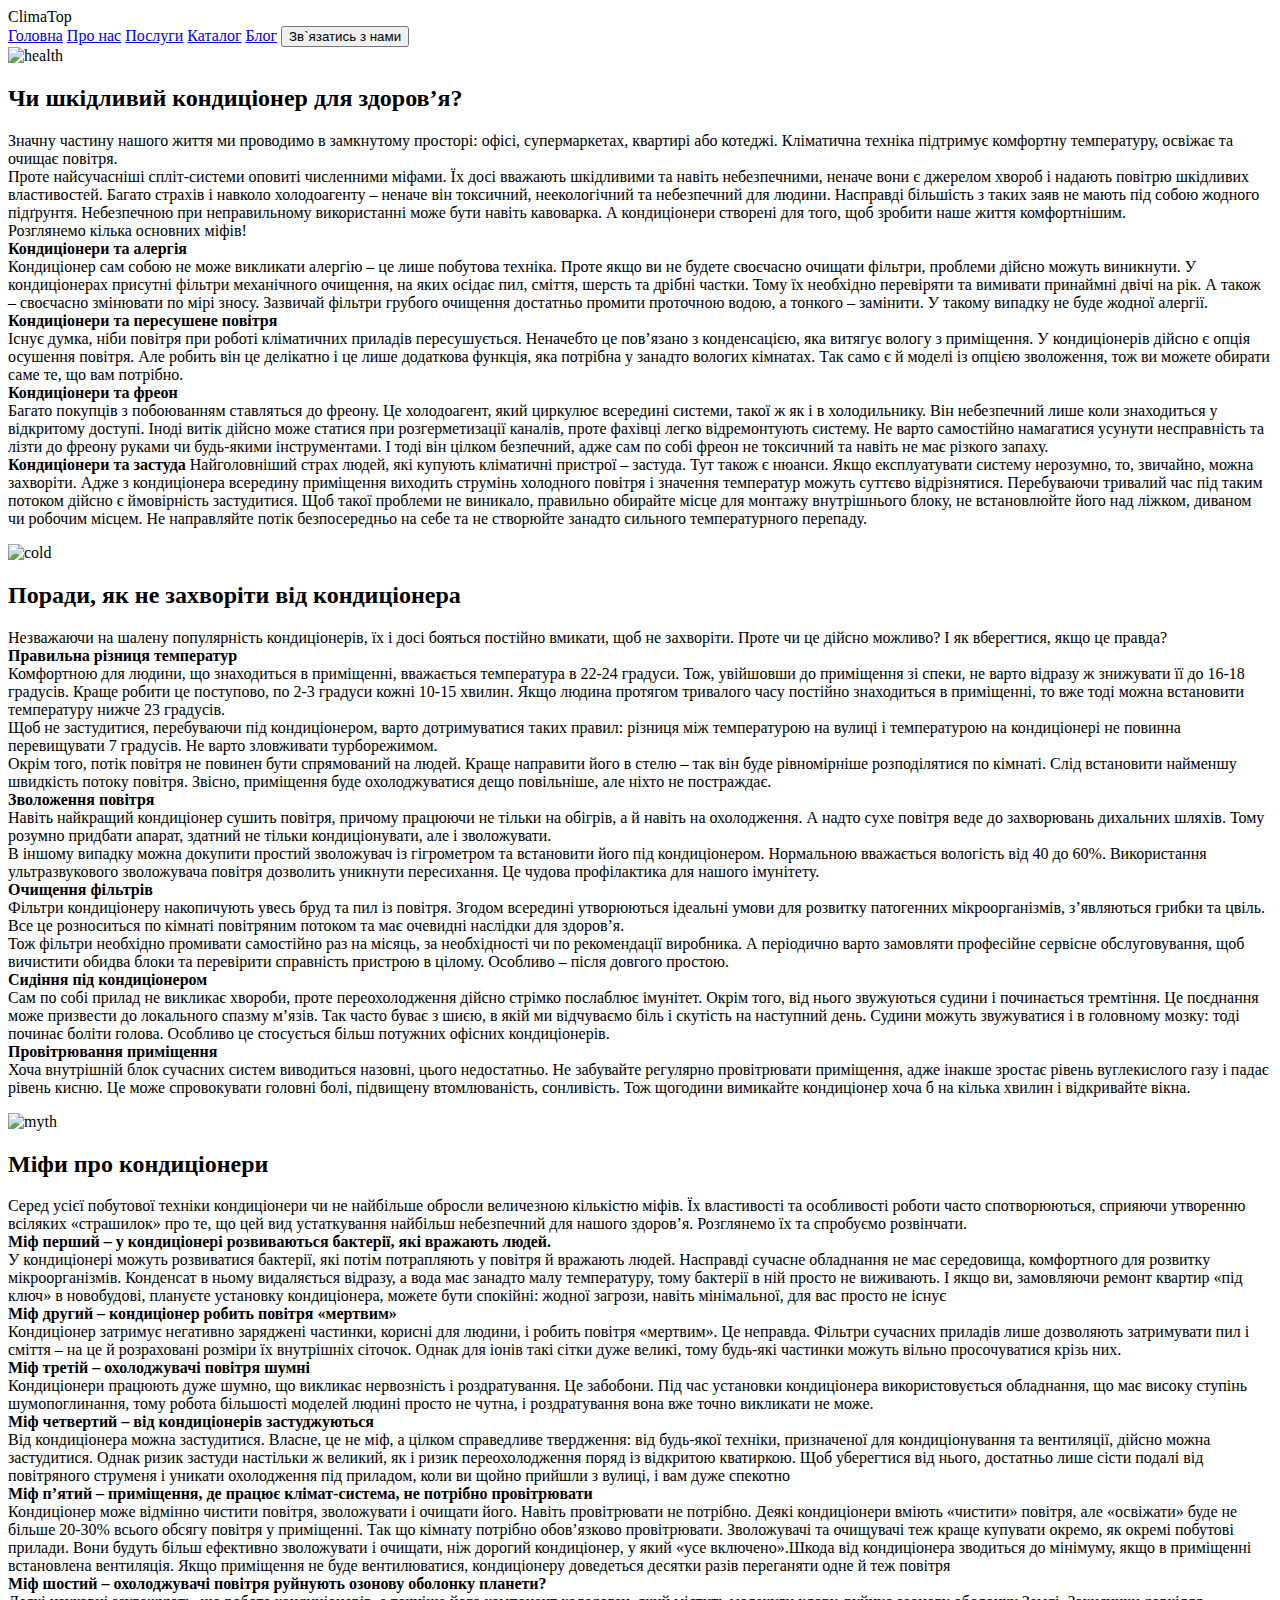
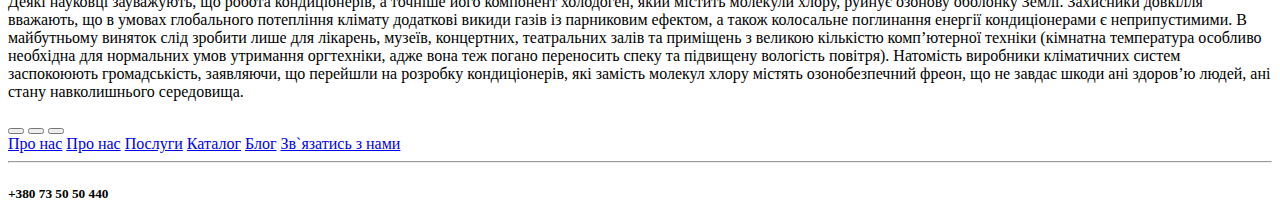
==== blog.html @ dfe49384 "Css code" ====
<!DOCTYPE html>
<html lang="en">

<head>
	<meta charset="UTF-8">
	<meta name="viewport" content="width=device-width, initial-scale=1.0">
	<title>Blog</title>
</head>

<body>
	<header id="menu">
		<nav>
			<div class="logo">ClimaTop</div>
			<div class="menu-items">
				<a href="index.html#main-page">Головна</a>
				<a href="index.html#aboutus">Про нас</a>
				<a href="index.html#services">Послуги</a>
				<a href="index.html#products">Каталог</a>
				<a href="index.html#blog">Блог</a>
				<a href="index.html#contacts"><button>Зв`язатись з нами</button></a>
			</div>
		</nav>
	</header>
	<div class="articles">
		<article id="defect">
			<img src="img/healthh.jpg" alt="health">
			<h2>Чи шкідливий кондиціонер для здоров’я?</h2>
			<p>Значну частину нашого життя ми проводимо в замкнутому просторі: офісі, супермаркетах, квартирі або
				котеджі. Кліматична техніка підтримує комфортну температуру, освіжає та очищає повітря. <br>
                Проте найсучасніші спліт-системи оповиті численними міфами. Їх досі вважають шкідливими та навіть небезпечними, неначе вони є джерелом хвороб і надають повітрю шкідливих властивостей. Багато страхів і навколо холодоагенту – неначе він токсичний, неекологічний та небезпечний для людини. Насправді більшість з таких заяв не мають під собою жодного підґрунтя. Небезпечною при неправильному використанні може бути навіть кавоварка. А кондиціонери створені для того, щоб зробити наше життя комфортнішим.
				<br>
                Розглянемо кілька основних міфів! <br>
				<strong>Кондиціонери та алергія</strong><br>
                Кондиціонер сам собою не може викликати алергію – це лише побутова техніка. Проте якщо ви не будете своєчасно очищати фільтри, проблеми дійсно можуть виникнути. У кондиціонерах присутні фільтри механічного очищення, на яких осідає пил, сміття, шерсть та дрібні частки. Тому їх необхідно перевіряти та вимивати принаймні двічі на рік. А також – своєчасно змінювати по мірі зносу. Зазвичай фільтри грубого очищення достатньо промити проточною водою, а тонкого – замінити. У такому випадку не буде жодної алергії.
				<strong>Кондиціонери та пересушене повітря</strong> <br>
                Існує думка, ніби повітря при роботі кліматичних приладів пересушується. Неначебто це пов’язано з конденсацією, яка витягує вологу з приміщення. У кондиціонерів дійсно є опція осушення повітря. Але робить він це делікатно і це лише додаткова функція, яка потрібна у занадто вологих кімнатах. Так само є й моделі із опцією зволоження, тож ви можете обирати саме те, що вам потрібно.
				<br>
				<strong>Кондиціонери та фреон</strong> <br>
                Багато покупців з побоюванням ставляться до фреону. Це холодоагент, який циркулює всередині системи, такої ж як і в холодильнику. Він небезпечний лише коли знаходиться у відкритому доступі. Іноді витік дійсно може статися при розгерметизації каналів, проте фахівці легко відремонтують систему. Не варто самостійно намагатися усунути несправність та лізти до фреону руками чи будь-якими інструментами. І тоді він цілком безпечний, адже сам по собі фреон не токсичний та навіть не має різкого запаху.
				<br>
				<strong>Кондиціонери та застуда</strong>
				Найголовніший страх людей, які купують кліматичні пристрої – застуда. Тут також є нюанси. Якщо
				експлуатувати систему нерозумно, то, звичайно, можна захворіти. Адже з кондиціонера всередину приміщення
				виходить струмінь холодного повітря і значення температур можуть суттєво відрізнятися. Перебуваючи
				тривалий час під таким потоком дійсно є ймовірність застудитися. Щоб такої проблеми не виникало,
				правильно обирайте місце для монтажу внутрішнього блоку, не встановлюйте його над ліжком, диваном чи
				робочим місцем. Не направляйте потік безпосередньо на себе та не створюйте занадто сильного
				температурного перепаду.</p>
		</article>

		<article id="sick">
			<img src="img/cold.jpg" alt="cold">
			<h2>Поради, як не захворіти від кондиціонера</h2>
			<p>
				Незважаючи на шалену популярність кондиціонерів, їх і досі бояться постійно вмикати, щоб не захворіти.
				Проте чи це дійсно можливо? І як вберегтися, якщо це правда? <br>

				<strong>Правильна різниця температур </strong> <br>
				Комфортною для людини, що знаходиться в приміщенні, вважається температура в 22-24 градуси. Тож,
				увійшовши до приміщення зі спеки, не варто відразу ж знижувати її до 16-18 градусів. Краще робити це
				поступово, по 2-3 градуси кожні 10-15 хвилин. Якщо людина протягом тривалого часу постійно знаходиться в
				приміщенні, то вже тоді можна встановити температуру нижче 23 градусів. <br>

				Щоб не застудитися, перебуваючи під кондиціонером, варто дотримуватися таких правил: різниця між
				температурою на вулиці і температурою на кондиціонері не повинна перевищувати 7 градусів. Не варто
				зловживати турборежимом. <br>

				Окрім того, потік повітря не повинен бути спрямований на людей. Краще направити його в стелю – так він
				буде рівномірніше розподілятися по кімнаті. Слід встановити найменшу швидкість потоку повітря. Звісно,
				приміщення буде охолоджуватися дещо повільніше, але ніхто не постраждає. <br>

				<strong>Зволоження повітря</strong> <br>
				Навіть найкращий кондиціонер сушить повітря, причому працюючи не тільки на обігрів, а й навіть на
				охолодження. А надто сухе повітря веде до захворювань дихальних шляхів. Тому розумно придбати апарат,
				здатний не тільки кондиціонувати, але і зволожувати. <br>

				В іншому випадку можна докупити простий зволожувач із гігрометром та встановити його під кондиціонером.
				Нормальною вважається вологість від 40 до 60%. Використання ультразвукового зволожувача повітря
				дозволить уникнути пересихання. Це чудова профілактика для нашого імунітету. <br>

				<strong>Очищення фільтрів</strong> <br>
				Фільтри кондиціонеру накопичують увесь бруд та пил із повітря. Згодом всередині утворюються ідеальні
				умови для розвитку патогенних мікроорганізмів, з’являються грибки та цвіль. Все це розноситься по
				кімнаті повітряним потоком та має очевидні наслідки для здоров’я. <br>

				Тож фільтри необхідно промивати самостійно раз на місяць, за необхідності чи по рекомендації виробника.
				А періодично варто замовляти професійне сервісне обслуговування, щоб вичистити обидва блоки та
				перевірити справність пристрою в цілому. Особливо – після довгого простою. <br>

				<strong>Сидіння під кондиціонером</strong> <br>
				Сам по собі прилад не викликає хвороби, проте переохолодження дійсно стрімко послаблює імунітет. Окрім
				того, від нього звужуються судини і починається тремтіння. Це поєднання може призвести до локального
				спазму м’язів. Так часто буває з шиєю, в якій ми відчуваємо біль і скутість на наступний день. Судини
				можуть звужуватися і в головному мозку: тоді починає боліти голова. Особливо це стосується більш
				потужних офісних кондиціонерів. <br>

				<strong>Провітрювання приміщення</strong> <br>
				Хоча внутрішній блок сучасних систем виводиться назовні, цього недостатньо. Не забувайте регулярно
				провітрювати приміщення, адже інакше зростає рівень вуглекислого газу і падає рівень кисню. Це може
				спровокувати головні болі, підвищену втомлюваність, сонливість. Тож щогодини вимикайте кондиціонер хоча
				б на кілька хвилин і відкривайте вікна.</p>
		</article>

		<article id="false">
			<img src="img/myth.jpg" alt="myth">
			<h2>Міфи про кондиціонери</h2>
			<p> Серед усієї побутової техніки кондиціонери чи не найбільше обросли величезною кількістю міфів. Їх
				властивості та особливості роботи часто спотворюються, сприяючи утворенню всіляких «страшилок» про те,
				що цей вид устаткування найбільш небезпечний для нашого здоров’я. Розглянемо їх та спробуємо розвінчати.
				<br>

				<strong>Міф перший – у кондиціонері розвиваються бактерії, які вражають людей.</strong> <br>

				У кондиціонері можуть розвиватися бактерії, які потім потрапляють у повітря й вражають людей. Насправді
				сучасне обладнання не має середовища, комфортного для розвитку мікроорганізмів. Конденсат в ньому
				видаляється відразу, а вода має занадто малу температуру, тому бактерії в ній просто не виживають. І
				якщо ви, замовляючи ремонт квартир «під ключ» в новобудові, плануєте установку кондиціонера, можете бути
				спокійні: жодної загрози, навіть мінімальної, для вас просто не існує <br>
				<strong>  Міф другий – кондиціонер робить повітря «мертвим» </strong> <br>

				Кондиціонер затримує негативно заряджені частинки, корисні для людини, і робить повітря «мертвим». Це
				неправда. Фільтри сучасних приладів лише дозволяють затримувати пил і сміття – на це й розраховані
				розміри їх внутрішніх сіточок. Однак для іонів такі сітки дуже великі, тому будь-які частинки можуть
				вільно просочуватися крізь них. <br>
				<strong> Міф третій – охолоджувачі повітря шумні</strong> <br>

				Кондиціонери працюють дуже шумно, що викликає нервозність і роздратування. Це забобони. Під час
				установки кондиціонера використовується обладнання, що має високу ступінь шумопоглинання, тому робота
				більшості моделей людині просто не чутна, і роздратування вона вже точно викликати не може. <br>

				<strong>Міф четвертий – від кондиціонерів застуджуються</strong> <br>

				Від кондиціонера можна застудитися. Власне, це не міф, а цілком справедливе твердження: від будь-якої
				техніки, призначеної для кондиціонування та вентиляції, дійсно можна застудитися. Однак ризик застуди
				настільки ж великий, як і ризик переохолодження поряд із відкритою кватиркою. Щоб уберегтися від нього,
				достатньо лише сісти подалі від повітряного струменя і уникати охолодження під приладом, коли ви щойно
				прийшли з вулиці, і вам дуже спекотно <br>
				<strong>  Міф п’ятий – приміщення, де працює клімат-система, не потрібно 
				провітрювати</strong> <br>

				Кондиціонер може відмінно чистити повітря, зволожувати і очищати його. Навіть провітрювати не потрібно.
				Деякі кондиціонери вміють «чистити» повітря, але «освіжати» буде не більше 20-30% всього обсягу повітря
				у приміщенні. Так що кімнату потрібно обов’язково провітрювати. Зволожувачі та очищувачі теж краще
				купувати окремо, як окремі побутові прилади. Вони будуть більш ефективно зволожувати і очищати, ніж
				дорогий кондиціонер, у який «усе включено».Шкода від кондиціонера зводиться до мінімуму, якщо в
				приміщенні встановлена вентиляція. Якщо приміщення не буде вентилюватися, кондиціонеру доведеться
				десятки разів переганяти одне й теж повітря <br>

				<strong>Міф шостий – охолоджувачі повітря руйнують озонову оболонку планети?</strong> <br>

				Деякі науковці зауважують, що робота кондиціонерів, а точніше його компонент холодоген, який містить
				молекули хлору, руйнує озонову оболонку Землі. Захисники довкілля вважають, що в умовах глобального
				потепління клімату додаткові викиди газів із парниковим ефектом, а також колосальне поглинання енергії
				кондиціонерами є неприпустимими. В майбутньому виняток слід зробити лише для лікарень, музеїв,
				концертних, театральних залів та приміщень з великою кількістю комп’ютерної техніки (кімнатна
				температура особливо необхідна для нормальних умов утримання оргтехніки, адже вона теж погано переносить
				спеку та підвищену вологість повітря). Натомість виробники кліматичних систем заспокоюють громадськість,
				заявляючи, що перейшли на розробку кондиціонерів, які замість молекул хлору містять озонобезпечний
				фреон, що не завдає шкоди ані здоров’ю людей, ані стану навколишнього середовища.
			</p>
		</article>
	</div>
	<footer>
		<nav>
			<div class="networks-buttons">
				<button class="Instagram"></button>
				<button class="Facebook"></button>
				<button class="Telegram"></button>
			</div>
			<div class="menu-items">
				<a href="index.html#aboutus">Про нас</a>
				<a href="index.html#aboutus">Про нас</a>
				<a href="index.html#services">Послуги</a>
				<a href="index.html#products">Каталог</a>
				<a href="index.html#blog">Блог</a>
				<a href="index.html#contacts">Зв`язатись з нами</a>
			</div>
			<hr>
			<h5>+380 73 50 50 440</h5>
		</nav>
	</footer>
</body>

</html>
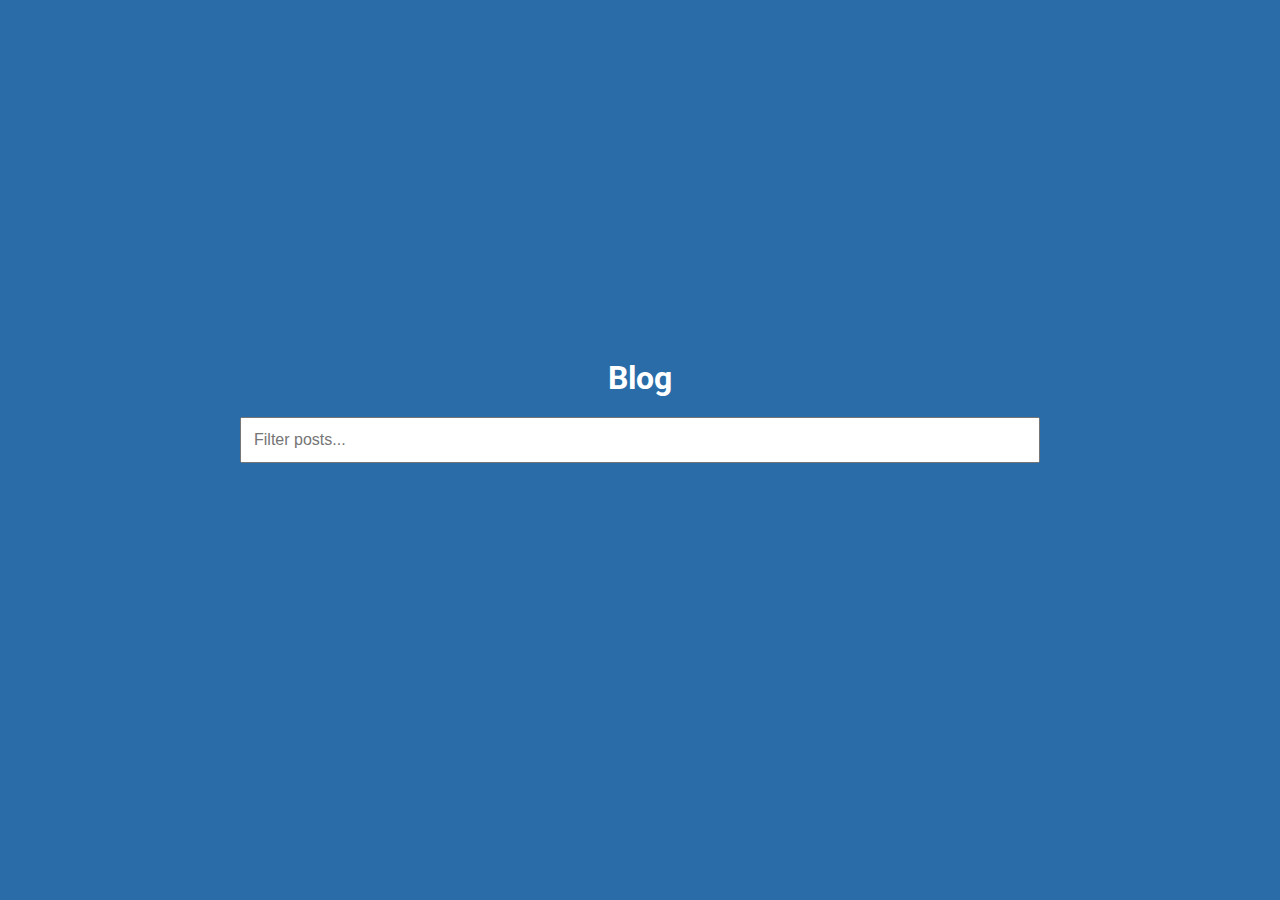
==== commit 34ec37c6: "no carousel" ====
--- a/blog.html
+++ b/blog.html
@@ -1,4 +1,4 @@
-<!DOCTYPE html>
+<!-- <!DOCTYPE html>
 <html lang="en">
 
 <head>
@@ -181,4 +181,37 @@
 	</footer>
 </body>
 
+</html> -->
+  
+<!DOCTYPE html>
+<html lang="en">
+  <head>
+    <meta charset="UTF-8" />
+    <meta name="viewport" content="width=device-width, initial-scale=1.0" />
+    <meta http-equiv="X-UA-Compatible" content="ie=edge" />
+    <link rel="stylesheet" href="css/blog.css" />
+    <title>Blog</title>
+  </head>
+  <body>
+    <h1>Blog</h1>
+
+    <div class="filter-container">
+      <input
+        type="text"
+        id="filter"
+        class="filter"
+        placeholder="Filter posts..."
+      />
+    </div>
+
+    <div id="posts-container"></div>
+
+    <div class="loader">
+      <div class="circle"></div>
+      <div class="circle"></div>
+      <div class="circle"></div>
+    </div>
+
+    <script src="js/blog.js"></script>
+  </body>
 </html>--- a/css/blog.css
+++ b/css/blog.css
@@ -0,0 +1,116 @@
+@import url('https://fonts.googleapis.com/css?family=Roboto&display=swap');
+
+* {
+  box-sizing: border-box;
+}
+
+body {
+  background-color: #296ca8;
+  color: #fff;
+  font-family: 'Roboto', sans-serif;
+  display: flex;
+  flex-direction: column;
+  align-items: center;
+  justify-content: center;
+  min-height: 100vh;
+  margin: 0;
+  padding-bottom: 100px;
+}
+
+h1 {
+  margin-bottom: 0;
+  text-align: center;
+}
+
+.filter-container {
+  margin-top: 20px;
+  width: 80vw;
+  max-width: 800px;
+}
+
+.filter {
+  width: 100%;
+  padding: 12px;
+  font-size: 16px;
+}
+
+.post {
+  position: relative;
+  background-color: grey;
+  box-shadow: 0 2px 4px rgba(0, 0, 0, 0.3);
+  border-radius: 3px;
+  padding: 20px;
+  margin: 40px 0;
+  display: flex;
+  width: 80vw;
+  max-width: 800px;
+}
+
+.post .post-title {
+  margin: 0;
+}
+
+.post .post-body {
+  margin: 15px 0 0;
+  line-height: 1.3;
+}
+
+.post .post-info {
+  margin-left: 20px;
+}
+
+.post .number {
+  position: absolute;
+  top: -15px;
+  left: -15px;
+  font-size: 15px;
+  width: 40px;
+  height: 40px;
+  border-radius: 50%;
+  background: #fff;
+  color: #296ca8;
+  display: flex;
+  align-items: center;
+  justify-content: center;
+  padding: 7px 10px;
+}
+
+.loader {
+  opacity: 0;
+  display: flex;
+  position: fixed;
+  bottom: 50px;
+  transition: opacity 0.3s ease-in;
+}
+
+.loader.show {
+  opacity: 1;
+}
+
+.circle {
+  background-color: #fff;
+  width: 10px;
+  height: 10px;
+  border-radius: 50%;
+  margin: 5px;
+  animation: bounce 0.5s ease-in infinite;
+}
+
+.circle:nth-of-type(2) {
+  animation-delay: 0.1s;
+}
+
+.circle:nth-of-type(3) {
+  animation-delay: 0.2s;
+}
+
+@keyframes bounce {
+  0%,
+  100% {
+    transform: translateY(0);
+  }
+
+  50% {
+    transform: translateY(-10px);
+  }
+}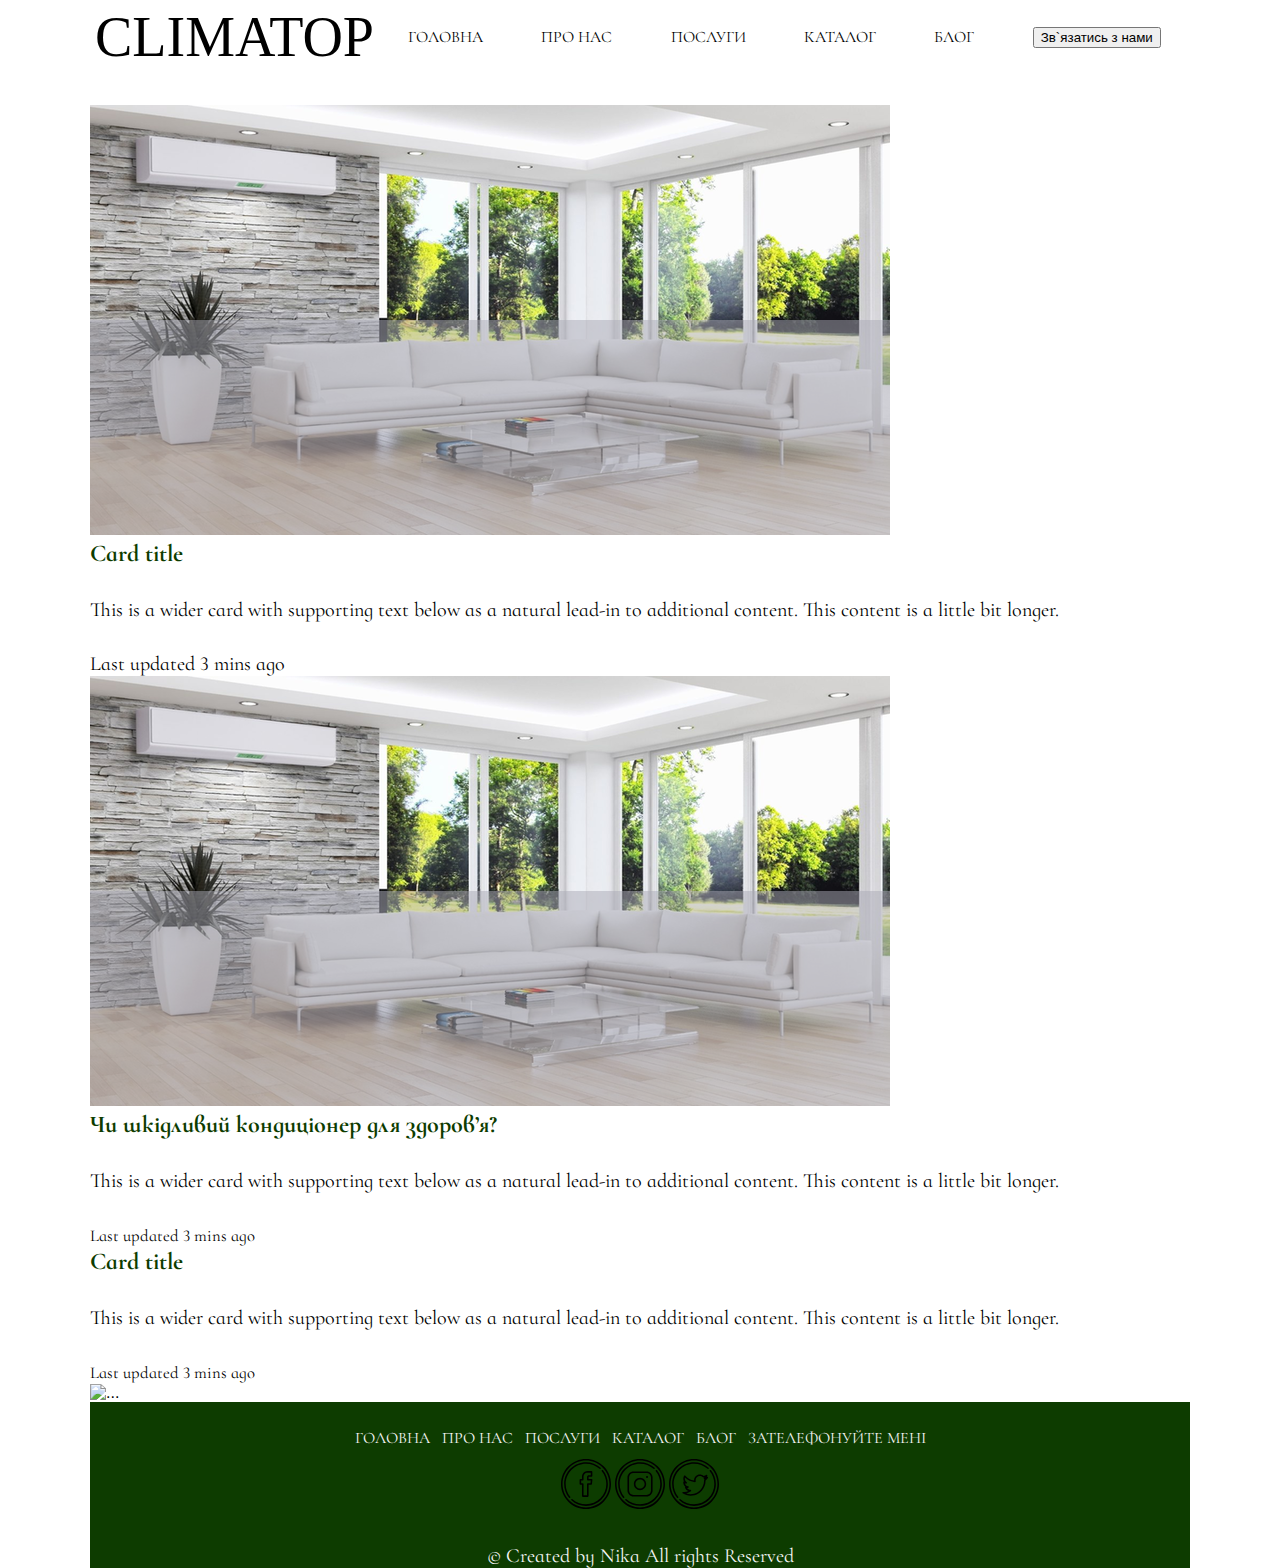
==== commit 4e6188b9: "Finally" ====
--- a/blog.html
+++ b/blog.html
@@ -1,10 +1,13 @@
-<!-- <!DOCTYPE html>
-<html lang="en">
+ <!DOCTYPE html>
+<html lang="uk">
 
 <head>
 	<meta charset="UTF-8">
 	<meta name="viewport" content="width=device-width, initial-scale=1.0">
 	<title>Blog</title>
+	<link rel="stylesheet" href="https://cdn.jsdelivr.net/npm/bootstrap@4.5.3/dist/css/bootstrap.min.css" integrity="sha384-TX8t27EcRE3e/ihU7zmQxVncDAy5uIKz4rEkgIXeMed4M0jlfIDPvg6uqKI2xXr2" crossorigin="anonymous">
+	<link rel="stylesheet" href="css/index.css">
+	<link rel="stylesheet" href="css/blog.css">
 </head>
 
 <body>
@@ -21,7 +24,34 @@
 			</div>
 		</nav>
 	</header>
-	<div class="articles">
+
+	<div class="card bg-dark text-white">
+		<img src="../img/blog/blog-sofa.png" class="card-img" alt="...">
+		<div class="card-img-overlay">
+		  <h5 class="card-title">Card title</h5>
+		  <p class="card-text">This is a wider card with supporting text below as a natural lead-in to additional content. This content is a little bit longer.</p>
+		  <p class="card-text">Last updated 3 mins ago</p>
+		</div>
+	  </div>
+
+	<div class="card mb-3">
+		<img src="../img/blog/blog-sofa.png" class="card-img-top" alt="...">
+		<div class="card-body">
+		  <h5 class="card-title">Чи шкідливий кондиціонер для здоров’я?</h5>
+		  <p class="card-text">This is a wider card with supporting text below as a natural lead-in to additional content. This content is a little bit longer.</p>
+		  <p class="card-text"><small class="text-muted">Last updated 3 mins ago</small></p>
+		</div>
+	  </div>
+	  <div class="card">
+		<div class="card-body">
+		  <h5 class="card-title">Card title</h5>
+		  <p class="card-text">This is a wider card with supporting text below as a natural lead-in to additional content. This content is a little bit longer.</p>
+		  <p class="card-text"><small class="text-muted">Last updated 3 mins ago</small></p>
+		</div>
+		<img src="..." class="card-img-bottom" alt="...">
+	  </div>
+	  
+	<!-- <div class="articles">
 		<article id="defect">
 			<img src="img/healthh.jpg" alt="health">
 			<h2>Чи шкідливий кондиціонер для здоров’я?</h2>
@@ -159,59 +189,31 @@
 				фреон, що не завдає шкоди ані здоров’ю людей, ані стану навколишнього середовища.
 			</p>
 		</article>
-	</div>
+	</div> -->
+
 	<footer>
-		<nav>
-			<div class="networks-buttons">
-				<button class="Instagram"></button>
-				<button class="Facebook"></button>
-				<button class="Telegram"></button>
+        <nav class="down_nav">
+            <div class="menu-items">
+				<a href="#main">Головна</a>
+                <a href="#aboutus">Про нас</a>
+					<a href="#our-services">Послуги</a>
+					<a href="#our-products">Каталог</a>
+					<a href="#our-blog">Блог</a>
+					<a href="#contacts" data-toggle="modal" data-target="#products-modal">Зателефонуйте мені</a>
+            </div>
+            <div class="social">
+                <a href="https://www.facebook.com/"><img src="img/icons/network/facebook.svg" width="50px" height="50px" alt=""></a>
+                <a href="#"><img src="img/icons/network/instagram.svg" width="50px" height="50px"alt=""></a>
+                <a href="#"><img src="img/icons/network/twitter.svg"width="50px" height="50px" alt=""></a>
 			</div>
-			<div class="menu-items">
-				<a href="index.html#aboutus">Про нас</a>
-				<a href="index.html#aboutus">Про нас</a>
-				<a href="index.html#services">Послуги</a>
-				<a href="index.html#products">Каталог</a>
-				<a href="index.html#blog">Блог</a>
-				<a href="index.html#contacts">Зв`язатись з нами</a>
-			</div>
-			<hr>
-			<h5>+380 73 50 50 440</h5>
-		</nav>
-	</footer>
+			<div class="coppy_right">
+                <p>© Created by Nika All rights Reserved</p>
+            </div>
+        </nav>
+    </footer>
+
+	<script src="https://code.jquery.com/jquery-3.5.1.slim.min.js" integrity="sha384-DfXdz2htPH0lsSSs5nCTpuj/zy4C+OGpamoFVy38MVBnE+IbbVYUew+OrCXaRkfj" crossorigin="anonymous"></script>
+<script src="https://cdn.jsdelivr.net/npm/bootstrap@4.5.3/dist/js/bootstrap.bundle.min.js" integrity="sha384-ho+j7jyWK8fNQe+A12Hb8AhRq26LrZ/JpcUGGOn+Y7RsweNrtN/tE3MoK7ZeZDyx" crossorigin="anonymous"></script>
 </body>
-
-</html> -->
-  
-<!DOCTYPE html>
-<html lang="en">
-  <head>
-    <meta charset="UTF-8" />
-    <meta name="viewport" content="width=device-width, initial-scale=1.0" />
-    <meta http-equiv="X-UA-Compatible" content="ie=edge" />
-    <link rel="stylesheet" href="css/blog.css" />
-    <title>Blog</title>
-  </head>
-  <body>
-    <h1>Blog</h1>
-
-    <div class="filter-container">
-      <input
-        type="text"
-        id="filter"
-        class="filter"
-        placeholder="Filter posts..."
-      />
-    </div>
-
-    <div id="posts-container"></div>
-
-    <div class="loader">
-      <div class="circle"></div>
-      <div class="circle"></div>
-      <div class="circle"></div>
-    </div>
-
-    <script src="js/blog.js"></script>
-  </body>
-</html>+</html> 
+  --- a/css/index.css
+++ b/css/index.css
@@ -0,0 +1,741 @@
+@import url('https://fonts.googleapis.com/css2?family=Cormorant+Infant:wght@700&display=swap');
+@import url('https://fonts.googleapis.com/css2?family=Cormorant+Infant:wght@700&family=Playfair+Display+SC:wght@700&display=swap');
+
+    :root {
+        font-family: 'Open Sans', sans-serif;
+        --main-color: black;
+        --accent-color: #0d3c00;
+        --titles-color: #79a207;
+        --paragraph-color: #707070;
+        --bg-color: whitesmoke;
+        --second-bg-color: white;
+    }
+
+    h1, h2, h3, h4, h5, p, nav {
+        font-family:'Cormorant Infant', serif;
+        margin: 0;
+        padding: 0;
+    }
+
+    h1 {
+        margin-top: 20px;
+        text-transform: uppercase;
+        font-weight: bold;
+        font-size: 60px;
+        color: var(--accent-color);
+        font-family: 'Libre Baskerville', serif;
+        animation: pulse; 
+        animation-duration: 2s;
+    }
+
+    h3 {
+        font-size: 20px;
+        color: var(--titles-color);
+        margin: 0;
+        padding: 0;
+    }
+
+    h4 {
+        font-size: 42px;
+        color: var(--accent-color);
+        margin-top: 20px;
+        font-weight: bold;
+    }
+
+    h5 {
+        font-size: 24px;
+        color: var(--accent-color);
+    }
+
+    p {
+        font-size: 20px;
+        margin-top: 30px;
+    }
+
+    .green-button {
+        background-color: var(--titles-color);
+        color: white;
+        margin: 0 15px 0 0;
+        border-color: transparent;
+        border-radius: 28px;
+        text-align: center;
+        transition: all 0.7s;
+        text-transform: uppercase;
+        cursor: pointer;
+        font-size: 11px;
+        font-weight: 700;
+        height: 55px;
+        letter-spacing: .01em;
+        width: 183.062px;
+        animation: pulse; 
+        animation-duration: 2s;
+    }
+    .green-button:hover { 
+        border: 3px solid var(--accent-color);
+    }
+
+    .transparent-button {
+        background-color: transparent;
+        border: 1px solid black;
+        padding: 0.35em 1.2em;
+        margin: 0 0.3em 0.3em 0;
+        border-radius: 28px;
+        text-align: center;
+        transition: all 0.7s;
+        text-transform: uppercase;
+        cursor: pointer;
+        font-size: 11px;
+        font-weight: 700;
+        height: 55px;
+        letter-spacing: .01em;
+        width: 183.062px;
+        animation: pulse; 
+        animation-duration: 2s;
+    }
+
+    .transparent-button:hover { 
+        border: 3px solid var(--accent-color);
+    }
+  
+    body {
+        max-width: 1100px;
+        margin: auto;
+    }
+
+    header {
+        max-height: 15px;
+    }
+
+    header nav .logo {
+        font-family: 'Libre Baskerville', serif;
+        font-size: 3.5rem;
+        text-align: center;
+        margin: 5px;
+        text-transform: uppercase;
+    }
+
+    header nav .menu-items {
+        display: flex;
+        justify-content: flex-end; 
+        flex-wrap: wrap;
+    }
+
+    nav .menu-items a {
+        display: block;
+        text-decoration: none;
+        color: var(--main-color);
+        text-transform: uppercase;
+        border: 3px solid transparent;
+        padding: 3px;
+    }
+
+    .menu-items a:hover { 
+        border-color: var(--accent-color);
+    }
+
+    @media (min-width: 769px) {
+
+        .burger-icon {
+            display: none;
+        }
+
+        header nav {
+            display: flex;
+        }
+
+        header nav .menu-items { 
+            display: flex;
+            align-items: center;
+            justify-content: space-around;
+            flex: 1;
+        }
+    }
+
+    .main-page {
+        background:  url(../img/bg/main-bg.jpg) center center/cover no-repeat;
+        padding: 210px 0 290px 0;
+        background-size: 1100px 600px;
+        min-height: 400px;
+        background-position: center;
+        display: flex;
+        align-items: center;
+        justify-content: center;
+        flex-direction: column;
+        min-width: 320px;
+        background-color: var(--second-bg-color);
+    }
+
+    .main-text {
+
+        display: flex;
+        flex-direction: column;
+        text-align: center;
+        text-transform: uppercase;
+    }
+
+    .main-page .main-buttons {
+        display: flex;
+        justify-content: center;
+        align-items: center;
+        margin-top: 10px;
+    }
+
+    @media (max-width: 521px) {
+        h1 {
+            font-size: 55px;
+        }
+    }
+
+    @media (max-width: 489px) {
+        h1 {
+            font-size: 45px;
+        }
+    }
+
+    .about-us {
+        display: flex;
+        padding-bottom: 65px;
+        padding-top: 5px;
+        background-color: var(--bg-color);
+    }
+
+    .about-us h3 {
+        margin-top: 70px;
+    }
+
+    .about-us .about-us-text {
+    flex-direction: column;
+        text-align: center;  
+        padding: 0 40px 0 40px;
+    }
+
+    .about-us .about-us-text > p {
+        color: var(--paragraph-color);
+        margin-top: 30px;
+    }
+
+    .about-us img {
+    max-width: 600px;
+    max-height: 500px;
+    padding: 0 0 0 0;
+    margin-top: 90px;
+    border-top: 3px solid #0d3c00;
+    border-bottom: 3px solid #0d3c00;
+    }
+
+    .about-us .green-button {
+        margin-top: 30px;
+    }
+
+    @media (max-width: 838px) {
+        .about-us img {
+           display:none;
+        }
+    } 
+
+    .services {
+        display: flex;
+        padding-top: 65px;
+      
+        background-color: whitesmoke;
+    }
+
+    .services .card {
+         background-color:white;
+        
+        align-items: center;
+        text-align: center;
+        border-top: 4px solid var(--titles-color);
+        border-bottom: 4px solid var(--titles-color);
+        border-radius: 5px 5px 5px 5px;
+        text-align: center;
+        background-color: white;
+        height: 600px;
+        margin-bottom: 40px;
+    }
+
+    .services .card .transparent-button {
+        border-color: var(--titles-color);
+        margin-top: 30px;
+    }
+
+    .service-round {
+        display: flex;
+        margin-top: 15px;
+        align-items: center;
+        width: 125px;
+        height: 125px;
+        background-color: rgba(121, 162, 7, 0.23);;
+        border-radius: 100%;
+    }
+
+    .services h5 {
+        font-size: 27px;
+        text-transform: uppercase;
+        color: var(--titles-color);
+    }
+
+    .phone-number {
+        background-color: var(--accent-color);
+        padding-top: 20px;
+        padding-bottom: 20px;
+        display: flex;
+        flex-direction: column;
+        align-items: center;
+        color: white
+    }
+
+    .phone-number .want-to-know {
+        font-size: 74px;
+        font-weight: bold;
+    }
+
+    .phone-number .phone{
+        font-size: 36px;
+        color: wheat;
+    }
+
+    .products{
+        display: flex;
+        flex-direction: column;
+        text-align: center;
+        padding-top: 65px;
+        padding-bottom: 65px;
+    }
+    
+    .products-cards{
+        display: flex!important;
+        margin-top: 20px;
+        
+    }
+    
+    .product{
+        width: 300px;
+        height: 450px;
+        margin: 10px;
+    }
+    
+    .products-cards i {
+        font-size: 40px;
+        margin-top: 15%;
+    } 
+    
+    .product-description{
+        margin: 5px;
+    }
+    
+    .product img {
+        width: 338px;
+        height: 338px;
+        box-shadow: 0 0 10px rgba(0,0,0,0.5);
+    }
+
+    @media (min-width: 1020px) {
+        .product img {
+            width: 275px;
+            height: 275px;
+        }
+    }
+
+    @media (min-width: 1031px) {
+        .product img {
+            width: 275px;
+            height: 275px;
+        }
+
+    }
+    
+    .gree {
+        display: flex;
+        background-color: whitesmoke;
+        padding-top: 65px;
+        padding-bottom: 65px;
+    }
+
+    .gree img {
+        max-width: 625px;
+        max-height: 500px;
+        margin-top: 50px;
+    }
+
+    .gree .gree-content {
+        flex-direction: column;
+        text-align: center;
+        padding-right: 20px;
+    }
+
+    .gree .gree-content > p {
+        color: var(--paragraph-color);
+        margin-top: 30px;
+    }
+
+    .gree-reasons summary {
+        font-weight: bold;
+        margin-top: 25px;
+        font-size: 20px;
+        color: var(--accent-color);
+    }
+
+    .gree-reasons p {
+        color: var(--paragraph-color);
+    }
+
+    .gree .green-button {
+        margin-top: 30px;
+    }
+
+    .gree-video {
+        padding: 0 0 65px 0;
+        display: flex;
+        flex-direction: column;
+        align-items: center;
+        background-color: whitesmoke;
+    }
+
+    @media (max-width: 1000px) {
+        .gree-content p {
+           display:none;
+        }
+    } 
+
+    @media (max-width: 821px) {
+        .gree img {
+           display:none;
+        }
+        .gree {
+            justify-content: center;
+        }
+    } 
+
+
+.numbers-container {
+    display: flex;
+    flex-wrap: wrap;
+    justify-content: space-around;
+    background-color: var(--accent-color);
+    width: 100%;
+}
+
+.box-decoration {
+    display: flex;
+    justify-content: center;
+    flex-direction: column;
+    height: 2px;
+    width: 25px;
+    background-color:white;
+}
+
+.numbers-container h3 {
+    padding-top: 60px;
+    font-weight: bold;
+    font-size: 74px;
+    color: white;
+}
+
+.numbers p {
+    color: wheat;
+    font-size: 20px;
+    padding-bottom: 60px;
+}
+
+@media (max-width: 884px) {
+    .numbers {
+        display: none;
+   } 
+}
+   
+
+    .our-company {
+        display: flex;
+        background-color: whitesmoke;
+        padding-top: 75px;    
+    }
+
+    .our-company h3 {
+        margin-top: 60px;
+    }
+
+    .our-company h5 {
+       font-size: 30px;
+    }
+
+    .our-company .our-company-content {
+        padding-left: 20px;
+        padding-right: 20px;
+        text-align: center;
+        flex-direction: column;
+        width: 50%;
+    }
+    .our-company .service-round {
+        margin-top: 60px;
+        justify-content: center;
+        margin-left: 150px;
+         width: 80px;
+        height: 80px;
+    }
+
+    .our-company .bg-img img {
+        width: 100%;
+    }
+
+    @media (max-width: 900px) {
+         .our-company {
+             display: none;
+        } 
+    }
+        
+
+    .blog{
+        display: flex;
+        background-color: white;
+        padding-bottom: 65px;
+         padding-top: 65px;
+         flex-direction: column;
+        text-align: center; 
+    }
+    
+    .blog .carousel {
+        display: flex;
+        margin: 20px 0 20px 145px;       
+    }
+ 
+    .blog .carousel p {
+        color: var(--accent-color);
+    }
+
+    .blog .carousel a {
+        color: whitesmoke;
+    }
+
+    .blog .carousel h5 {
+        color: var(--accent-color);
+        font-weight: 500px;
+        font-size: 40px;
+    }
+
+    .blog .carousel-caption {
+        padding: 0 0 0 0;
+    }
+
+    .blog .carousel img {
+        width: 100%;
+    }
+
+    .blog .transparent-button {
+        margin-top: 20px;
+    }
+    
+    .contacts {
+        display: flex;
+        background-color:#f8f8f6;;
+        padding: 45px 50px 0 0;
+    }
+
+    .contacts .adress{
+        flex-direction: column;
+        text-align: center;
+    }
+
+    .contacts .adress > p {
+        margin-top: 70px;
+        font-size: 32px;
+        color: var(--titles-color);
+    }
+
+    .contacts .adress span {
+        color: var(--paragraph-color);
+        font-size: 26px;
+    }
+
+   .adress img {
+       display: flex;
+       
+   }
+
+    .contacts .contact-form {
+        border-top: 4px solid var(--titles-color);
+        border-bottom: 4px solid var(--titles-color);
+        border-radius: 5px 5px 5px 5px;
+        text-align: center;
+        background-color: white;
+        height: 585px;
+        margin-top: 80px;
+       
+    }
+
+    .contacts .contact-form h4 {
+        margin-top: 40px;
+    }
+
+    .contacts .contact-form p {
+        color: var(--paragraph-color);
+        margin-top: 30px;
+    }
+
+    .contacts .contact-form form {
+        flex-direction: column;
+        
+    }
+
+    .contact-form .green-button {
+        margin-top: 30px;
+    }
+
+    .contact-form label > input {
+        margin-top: 20px;
+        width: 390px;
+        height: 43px;
+        border-radius: 21px;
+        background-color: whitesmoke;
+    }
+
+    
+    @media (max-width: 795px) {
+        .contacts {
+            display: flex;
+            flex-direction: column;
+       } 
+    }
+
+    @media (max-width: 461px) {
+        .contact-form label > input  {
+            width: 100%;
+       } 
+       .contacts .contact-form {
+           height: auto;
+       }
+    }
+
+    .promotion {
+        padding:120px 0 90px 0;
+        position:relative;
+        font-family:'Cormorant Infant', serif;
+        background-color: #f8f8f6;
+        z-index: -2;
+    }
+
+    .promotion .container {
+        display:flex;
+        flex-direction: column;  
+    }
+
+    .promotion .bgc_y {
+        position:absolute;
+        height: 800px;
+        background: url(../img/flowers.png) center no-repeat;
+        width:100%;
+        z-index:-1;
+        top:-75px;
+        left:0
+    }
+
+    .promotion__text {
+        align-items: center;
+        text-align: center;
+        padding-top: 130px;
+        font-size: 24px;
+        color: var(--accent-color);
+        padding-left: 5px;
+    }
+        
+        .promotion__descr {
+            margin-top:20px;
+            font-size:24px;
+            line-height:24px;
+            
+        }
+
+        .promotion__descr span {
+            font-weight:700;
+            font-size:40px;
+            color: var(--titles-color);
+        }
+
+        .promotion__timer {
+            width: 65%;
+            margin-left: 180px;
+            
+        }
+        .promotion__timer .title {
+            text-align: center;
+            margin-top: 30px;
+           
+            font-size: 24px;
+            color:var(--titles-color);
+        }
+
+        .promotion__timer .timer {
+            padding-top: 40px;
+            display:flex;
+            justify-content:space-between;
+            align-items:center
+        }
+
+        .promotion__timer .timer__block {
+            width:102px;
+            height:120px;
+            background:whitesmoke;
+            box-shadow: 30px 0px 10px rgba(0,0,0,.25);
+            font-size: 24px;
+            font-weight:300;
+            text-align:center
+        }
+        
+    .promotion__timer .timer__block span {
+        display:block;
+        margin-top:20px;
+         margin-bottom:5px;
+        font-size:56px;
+         font-weight:700
+                }
+
+
+    footer nav {
+        padding-top: 20px;
+        background-color: var(--accent-color);
+        display: flex;
+        flex-direction: column;
+        align-items: center;
+    
+    }
+    
+    footer .menu-items {
+        color: whitesmoke;
+        font-size: 16px;
+        display: flex;
+    }
+
+    footer .menu-items a {
+        color: whitesmoke;
+        text-transform: uppercase;
+        border: 3px solid var(--accent-color);
+        padding: 3px;
+    }
+
+    footer nav .menu-items a:hover { 
+        border-color:whitesmoke;
+    }
+
+    footer .social {
+        padding-top: 5px;
+    }
+
+    footer nav .coppy_right p {
+        color: whitesmoke;
+    }
+
+    .modal p {
+        text-align: center;
+    }
+    .modal form {
+    text-align: center;
+    }
+
+    .modal .btn-primary {
+    background-color: var(--titles-color);
+    }
+
+    
+                
+                
+
--- a/css/blog.css
+++ b/css/blog.css
@@ -1,116 +1,5 @@
-@import url('https://fonts.googleapis.com/css?family=Roboto&display=swap');
-
-* {
-  box-sizing: border-box;
+header {
+  margin-bottom: 90px;
 }
 
-body {
-  background-color: #296ca8;
-  color: #fff;
-  font-family: 'Roboto', sans-serif;
-  display: flex;
-  flex-direction: column;
-  align-items: center;
-  justify-content: center;
-  min-height: 100vh;
-  margin: 0;
-  padding-bottom: 100px;
-}
 
-h1 {
-  margin-bottom: 0;
-  text-align: center;
-}
-
-.filter-container {
-  margin-top: 20px;
-  width: 80vw;
-  max-width: 800px;
-}
-
-.filter {
-  width: 100%;
-  padding: 12px;
-  font-size: 16px;
-}
-
-.post {
-  position: relative;
-  background-color: grey;
-  box-shadow: 0 2px 4px rgba(0, 0, 0, 0.3);
-  border-radius: 3px;
-  padding: 20px;
-  margin: 40px 0;
-  display: flex;
-  width: 80vw;
-  max-width: 800px;
-}
-
-.post .post-title {
-  margin: 0;
-}
-
-.post .post-body {
-  margin: 15px 0 0;
-  line-height: 1.3;
-}
-
-.post .post-info {
-  margin-left: 20px;
-}
-
-.post .number {
-  position: absolute;
-  top: -15px;
-  left: -15px;
-  font-size: 15px;
-  width: 40px;
-  height: 40px;
-  border-radius: 50%;
-  background: #fff;
-  color: #296ca8;
-  display: flex;
-  align-items: center;
-  justify-content: center;
-  padding: 7px 10px;
-}
-
-.loader {
-  opacity: 0;
-  display: flex;
-  position: fixed;
-  bottom: 50px;
-  transition: opacity 0.3s ease-in;
-}
-
-.loader.show {
-  opacity: 1;
-}
-
-.circle {
-  background-color: #fff;
-  width: 10px;
-  height: 10px;
-  border-radius: 50%;
-  margin: 5px;
-  animation: bounce 0.5s ease-in infinite;
-}
-
-.circle:nth-of-type(2) {
-  animation-delay: 0.1s;
-}
-
-.circle:nth-of-type(3) {
-  animation-delay: 0.2s;
-}
-
-@keyframes bounce {
-  0%,
-  100% {
-    transform: translateY(0);
-  }
-
-  50% {
-    transform: translateY(-10px);
-  }
-}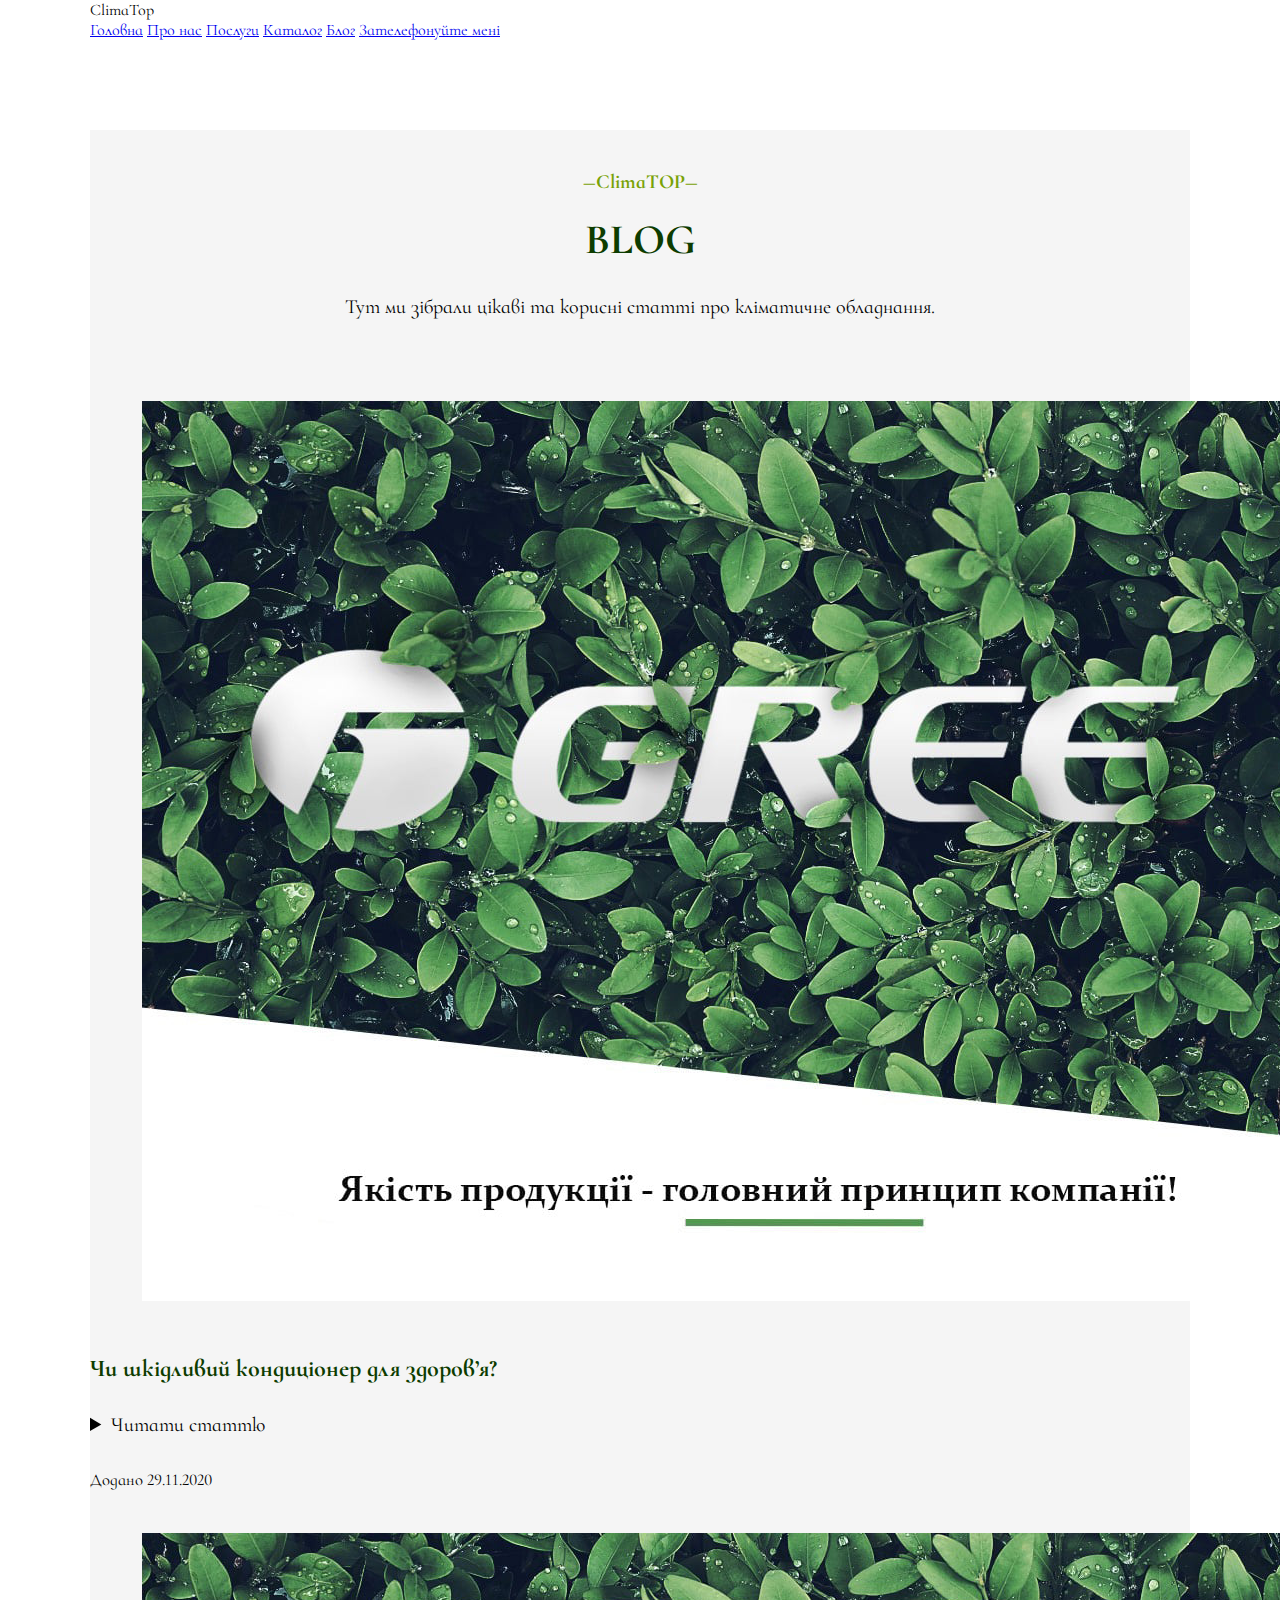
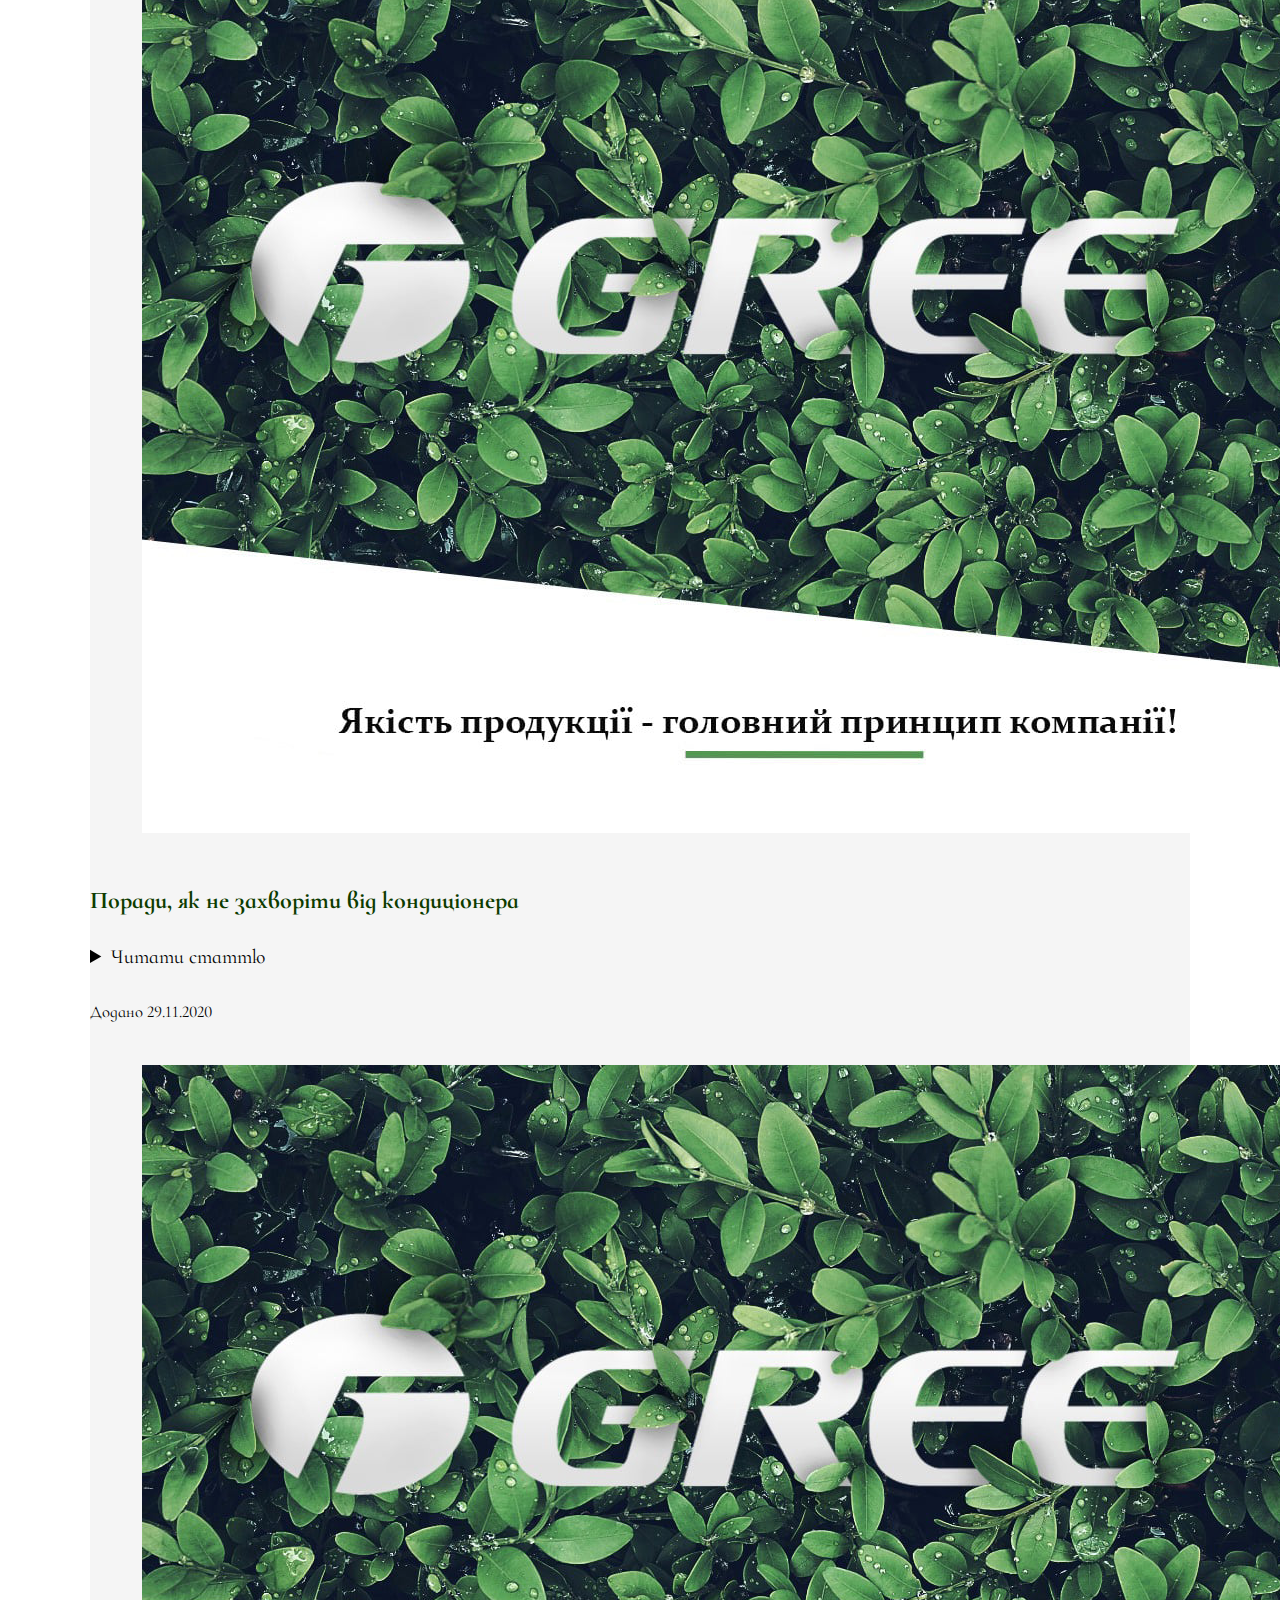
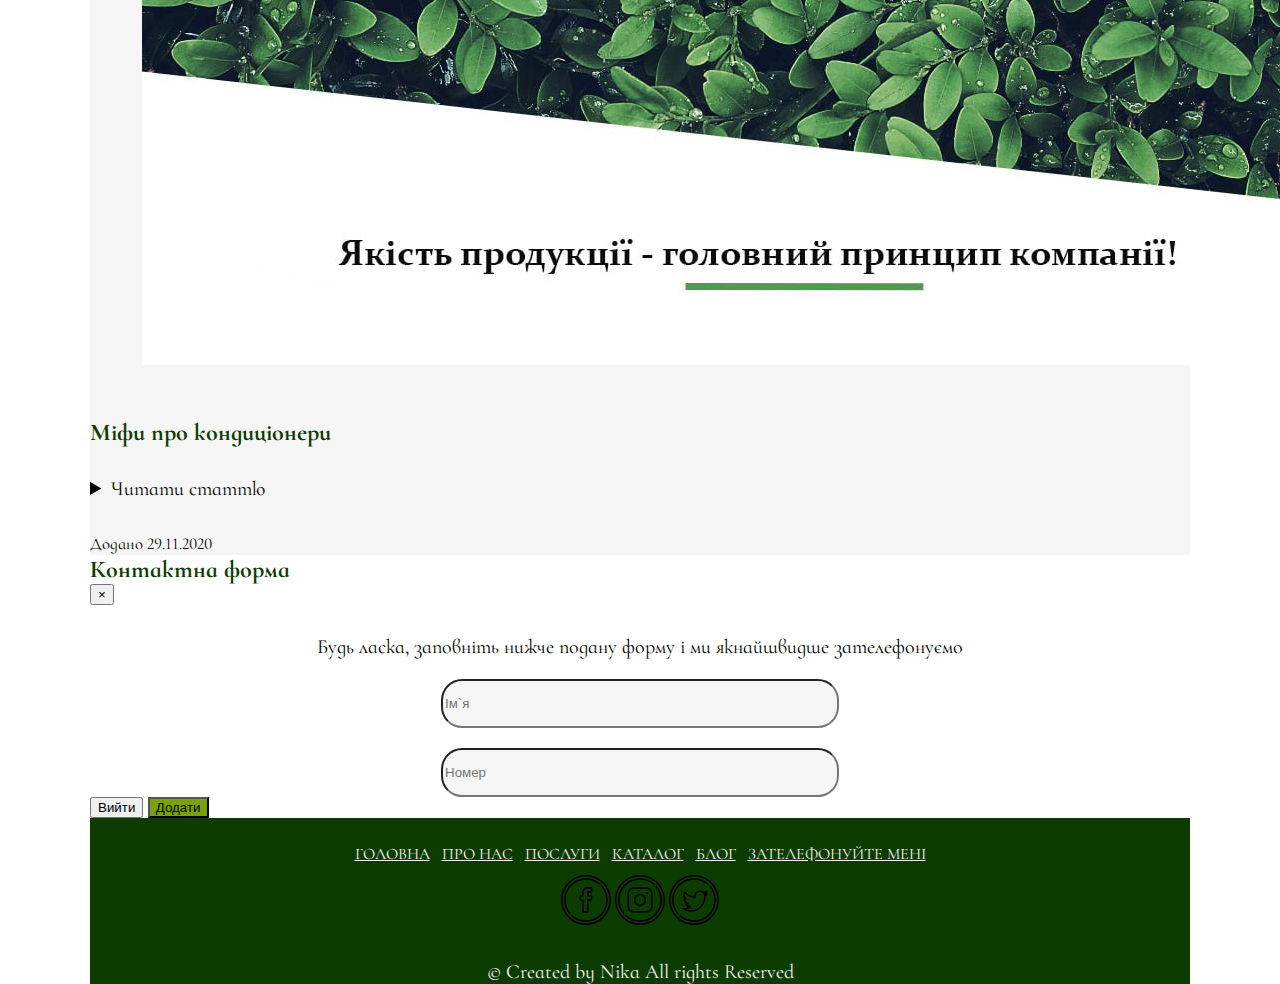
==== commit 9d833ec9: "End" ====
--- a/blog.html
+++ b/blog.html
@@ -20,176 +20,225 @@
 				<a href="index.html#services">Послуги</a>
 				<a href="index.html#products">Каталог</a>
 				<a href="index.html#blog">Блог</a>
-				<a href="index.html#contacts"><button>Зв`язатись з нами</button></a>
+				<a href="#" data-toggle="modal" data-target="#products-modal">Зателефонуйте мені</a>
 			</div>
 		</nav>
 	</header>
 
-	<div class="card bg-dark text-white">
-		<img src="../img/blog/blog-sofa.png" class="card-img" alt="...">
-		<div class="card-img-overlay">
-		  <h5 class="card-title">Card title</h5>
-		  <p class="card-text">This is a wider card with supporting text below as a natural lead-in to additional content. This content is a little bit longer.</p>
-		  <p class="card-text">Last updated 3 mins ago</p>
+	  <section class="blog">
+		<div class="blog-content">
+			<h3>―ClimaTOP―</h3>
+			<h4>BLOG</h4>
+			<p> Тут ми зібрали цікаві
+				та корисні
+				статті про кліматичне обладнання. </p>
+	</section>
+
+	<div class="blog-articles">
+	<div class="card mb-3" id="health-article">
+		<div class="row no-gutters">
+		  <div class="col-md-4">
+			<img src="img/whygree.png" class="card-img" alt="...">
+		  </div>
+		  <div class="col-md-8">
+			<div class="card-body">
+			  <h5 class="card-title">Чи шкідливий кондиціонер для здоров’я?</h5>
+			  <details>
+				<summary>Читати статтю</summary>
+				<p>Значну частину нашого життя ми проводимо в замкнутому просторі: офісі, супермаркетах, квартирі або
+					котеджі. Кліматична техніка підтримує комфортну температуру, освіжає та очищає повітря. <br>
+					Проте найсучасніші спліт-системи оповиті численними міфами. Їх досі вважають шкідливими та навіть небезпечними, неначе вони є джерелом хвороб і надають повітрю шкідливих властивостей. Багато страхів і навколо холодоагенту – неначе він токсичний, неекологічний та небезпечний для людини. Насправді більшість з таких заяв не мають під собою жодного підґрунтя. Небезпечною при неправильному використанні може бути навіть кавоварка. А кондиціонери створені для того, щоб зробити наше життя комфортнішим.
+					<br>
+					Розглянемо кілька основних міфів! <br>
+					<strong>Кондиціонери та алергія</strong><br>
+					Кондиціонер сам собою не може викликати алергію – це лише побутова техніка. Проте якщо ви не будете своєчасно очищати фільтри, проблеми дійсно можуть виникнути. У кондиціонерах присутні фільтри механічного очищення, на яких осідає пил, сміття, шерсть та дрібні частки. Тому їх необхідно перевіряти та вимивати принаймні двічі на рік. А також – своєчасно змінювати по мірі зносу. Зазвичай фільтри грубого очищення достатньо промити проточною водою, а тонкого – замінити. У такому випадку не буде жодної алергії.
+					<strong>Кондиціонери та пересушене повітря</strong> <br>
+					Існує думка, ніби повітря при роботі кліматичних приладів пересушується. Неначебто це пов’язано з конденсацією, яка витягує вологу з приміщення. У кондиціонерів дійсно є опція осушення повітря. Але робить він це делікатно і це лише додаткова функція, яка потрібна у занадто вологих кімнатах. Так само є й моделі із опцією зволоження, тож ви можете обирати саме те, що вам потрібно.
+					<br>
+					<strong>Кондиціонери та фреон</strong> <br>
+					Багато покупців з побоюванням ставляться до фреону. Це холодоагент, який циркулює всередині системи, такої ж як і в холодильнику. Він небезпечний лише коли знаходиться у відкритому доступі. Іноді витік дійсно може статися при розгерметизації каналів, проте фахівці легко відремонтують систему. Не варто самостійно намагатися усунути несправність та лізти до фреону руками чи будь-якими інструментами. І тоді він цілком безпечний, адже сам по собі фреон не токсичний та навіть не має різкого запаху.
+					<br>
+					<strong>Кондиціонери та застуда</strong>
+					Найголовніший страх людей, які купують кліматичні пристрої – застуда. Тут також є нюанси. Якщо
+					експлуатувати систему нерозумно, то, звичайно, можна захворіти. Адже з кондиціонера всередину приміщення
+					виходить струмінь холодного повітря і значення температур можуть суттєво відрізнятися. Перебуваючи
+					тривалий час під таким потоком дійсно є ймовірність застудитися. Щоб такої проблеми не виникало,
+					правильно обирайте місце для монтажу внутрішнього блоку, не встановлюйте його над ліжком, диваном чи
+					робочим місцем. Не направляйте потік безпосередньо на себе та не створюйте занадто сильного
+					температурного перепаду.</p>
+			</details>
+			  <p class="card-text"><small class="text-muted">Додано 29.11.2020</small></p>
+			</div>
+		  </div>
 		</div>
 	  </div>
 
-	<div class="card mb-3">
-		<img src="../img/blog/blog-sofa.png" class="card-img-top" alt="...">
-		<div class="card-body">
-		  <h5 class="card-title">Чи шкідливий кондиціонер для здоров’я?</h5>
-		  <p class="card-text">This is a wider card with supporting text below as a natural lead-in to additional content. This content is a little bit longer.</p>
-		  <p class="card-text"><small class="text-muted">Last updated 3 mins ago</small></p>
+	  <div class="card mb-3" id="sick-article">
+		<div class="row no-gutters">
+		  <div class="col-md-4">
+			<img src="img/whygree.png" class="card-img" alt="...">
+		  </div>
+		  <div class="col-md-8">
+			<div class="card-body">
+			  <h5 class="card-title">Поради, як не захворіти від кондиціонера</h5>
+			  <details>
+				<summary>Читати статтю</summary>
+				<p>Незважаючи на шалену популярність кондиціонерів, їх і досі бояться постійно вмикати, щоб не захворіти.
+					Проте чи це дійсно можливо? І як вберегтися, якщо це правда? <br>
+	
+					<strong>Правильна різниця температур </strong> <br>
+					Комфортною для людини, що знаходиться в приміщенні, вважається температура в 22-24 градуси. Тож,
+					увійшовши до приміщення зі спеки, не варто відразу ж знижувати її до 16-18 градусів. Краще робити це
+					поступово, по 2-3 градуси кожні 10-15 хвилин. Якщо людина протягом тривалого часу постійно знаходиться в
+					приміщенні, то вже тоді можна встановити температуру нижче 23 градусів. <br>
+	
+					Щоб не застудитися, перебуваючи під кондиціонером, варто дотримуватися таких правил: різниця між
+					температурою на вулиці і температурою на кондиціонері не повинна перевищувати 7 градусів. Не варто
+					зловживати турборежимом. <br>
+	
+					Окрім того, потік повітря не повинен бути спрямований на людей. Краще направити його в стелю – так він
+					буде рівномірніше розподілятися по кімнаті. Слід встановити найменшу швидкість потоку повітря. Звісно,
+					приміщення буде охолоджуватися дещо повільніше, але ніхто не постраждає. <br>
+	
+					<strong>Зволоження повітря</strong> <br>
+					Навіть найкращий кондиціонер сушить повітря, причому працюючи не тільки на обігрів, а й навіть на
+					охолодження. А надто сухе повітря веде до захворювань дихальних шляхів. Тому розумно придбати апарат,
+					здатний не тільки кондиціонувати, але і зволожувати. <br>
+	
+					В іншому випадку можна докупити простий зволожувач із гігрометром та встановити його під кондиціонером.
+					Нормальною вважається вологість від 40 до 60%. Використання ультразвукового зволожувача повітря
+					дозволить уникнути пересихання. Це чудова профілактика для нашого імунітету. <br>
+	
+					<strong>Очищення фільтрів</strong> <br>
+					Фільтри кондиціонеру накопичують увесь бруд та пил із повітря. Згодом всередині утворюються ідеальні
+					умови для розвитку патогенних мікроорганізмів, з’являються грибки та цвіль. Все це розноситься по
+					кімнаті повітряним потоком та має очевидні наслідки для здоров’я. <br>
+	
+					Тож фільтри необхідно промивати самостійно раз на місяць, за необхідності чи по рекомендації виробника.
+					А періодично варто замовляти професійне сервісне обслуговування, щоб вичистити обидва блоки та
+					перевірити справність пристрою в цілому. Особливо – після довгого простою. <br>
+	
+					<strong>Сидіння під кондиціонером</strong> <br>
+					Сам по собі прилад не викликає хвороби, проте переохолодження дійсно стрімко послаблює імунітет. Окрім
+					того, від нього звужуються судини і починається тремтіння. Це поєднання може призвести до локального
+					спазму м’язів. Так часто буває з шиєю, в якій ми відчуваємо біль і скутість на наступний день. Судини
+					можуть звужуватися і в головному мозку: тоді починає боліти голова. Особливо це стосується більш
+					потужних офісних кондиціонерів. <br>
+	
+					<strong>Провітрювання приміщення</strong> <br>
+					Хоча внутрішній блок сучасних систем виводиться назовні, цього недостатньо. Не забувайте регулярно
+					провітрювати приміщення, адже інакше зростає рівень вуглекислого газу і падає рівень кисню. Це може
+					спровокувати головні болі, підвищену втомлюваність, сонливість. Тож щогодини вимикайте кондиціонер хоча
+					б на кілька хвилин і відкривайте вікна.</p>
+			</details>
+			  <p class="card-text"><small class="text-muted">Додано 29.11.2020</small></p>
+			</div>
+		  </div>
 		</div>
 	  </div>
-	  <div class="card">
-		<div class="card-body">
-		  <h5 class="card-title">Card title</h5>
-		  <p class="card-text">This is a wider card with supporting text below as a natural lead-in to additional content. This content is a little bit longer.</p>
-		  <p class="card-text"><small class="text-muted">Last updated 3 mins ago</small></p>
-		</div>
-		<img src="..." class="card-img-bottom" alt="...">
+
+	  <div class="card mb-3" id="myth-article">
+		<div class="row no-gutters">
+		  <div class="col-md-4">
+			<img src="img/whygree.png" class="card-img" alt="...">
+		  </div>
+		  <div class="col-md-8">
+			<div class="card-body">
+			  <h5 class="card-title">Міфи про кондиціонери</h5>
+			  <details>
+				<summary>Читати статтю</summary>
+				<p> Серед усієї побутової техніки кондиціонери чи не найбільше обросли величезною кількістю міфів. Їх
+					властивості та особливості роботи часто спотворюються, сприяючи утворенню всіляких «страшилок» про те,
+					що цей вид устаткування найбільш небезпечний для нашого здоров’я. Розглянемо їх та спробуємо розвінчати.
+					<br>
+	
+					<strong>Міф перший – у кондиціонері розвиваються бактерії, які вражають людей.</strong> <br>
+	
+					У кондиціонері можуть розвиватися бактерії, які потім потрапляють у повітря й вражають людей. Насправді
+					сучасне обладнання не має середовища, комфортного для розвитку мікроорганізмів. Конденсат в ньому
+					видаляється відразу, а вода має занадто малу температуру, тому бактерії в ній просто не виживають. І
+					якщо ви, замовляючи ремонт квартир «під ключ» в новобудові, плануєте установку кондиціонера, можете бути
+					спокійні: жодної загрози, навіть мінімальної, для вас просто не існує <br>
+					<strong>  Міф другий – кондиціонер робить повітря «мертвим» </strong> <br>
+	
+					Кондиціонер затримує негативно заряджені частинки, корисні для людини, і робить повітря «мертвим». Це
+					неправда. Фільтри сучасних приладів лише дозволяють затримувати пил і сміття – на це й розраховані
+					розміри їх внутрішніх сіточок. Однак для іонів такі сітки дуже великі, тому будь-які частинки можуть
+					вільно просочуватися крізь них. <br>
+					<strong> Міф третій – охолоджувачі повітря шумні</strong> <br>
+	
+					Кондиціонери працюють дуже шумно, що викликає нервозність і роздратування. Це забобони. Під час
+					установки кондиціонера використовується обладнання, що має високу ступінь шумопоглинання, тому робота
+					більшості моделей людині просто не чутна, і роздратування вона вже точно викликати не може. <br>
+	
+					<strong>Міф четвертий – від кондиціонерів застуджуються</strong> <br>
+	
+					Від кондиціонера можна застудитися. Власне, це не міф, а цілком справедливе твердження: від будь-якої
+					техніки, призначеної для кондиціонування та вентиляції, дійсно можна застудитися. Однак ризик застуди
+					настільки ж великий, як і ризик переохолодження поряд із відкритою кватиркою. Щоб уберегтися від нього,
+					достатньо лише сісти подалі від повітряного струменя і уникати охолодження під приладом, коли ви щойно
+					прийшли з вулиці, і вам дуже спекотно <br>
+					<strong>  Міф п’ятий – приміщення, де працює клімат-система, не потрібно 
+					провітрювати</strong> <br>
+	
+					Кондиціонер може відмінно чистити повітря, зволожувати і очищати його. Навіть провітрювати не потрібно.
+					Деякі кондиціонери вміють «чистити» повітря, але «освіжати» буде не більше 20-30% всього обсягу повітря
+					у приміщенні. Так що кімнату потрібно обов’язково провітрювати. Зволожувачі та очищувачі теж краще
+					купувати окремо, як окремі побутові прилади. Вони будуть більш ефективно зволожувати і очищати, ніж
+					дорогий кондиціонер, у який «усе включено».Шкода від кондиціонера зводиться до мінімуму, якщо в
+					приміщенні встановлена вентиляція. Якщо приміщення не буде вентилюватися, кондиціонеру доведеться
+					десятки разів переганяти одне й теж повітря <br>
+	
+					<strong>Міф шостий – охолоджувачі повітря руйнують озонову оболонку планети?</strong> <br>
+	
+					Деякі науковці зауважують, що робота кондиціонерів, а точніше його компонент холодоген, який містить
+					молекули хлору, руйнує озонову оболонку Землі. Захисники довкілля вважають, що в умовах глобального
+					потепління клімату додаткові викиди газів із парниковим ефектом, а також колосальне поглинання енергії
+					кондиціонерами є неприпустимими. В майбутньому виняток слід зробити лише для лікарень, музеїв,
+					концертних, театральних залів та приміщень з великою кількістю комп’ютерної техніки (кімнатна
+					температура особливо необхідна для нормальних умов утримання оргтехніки, адже вона теж погано переносить
+					спеку та підвищену вологість повітря). Натомість виробники кліматичних систем заспокоюють громадськість,
+					заявляючи, що перейшли на розробку кондиціонерів, які замість молекул хлору містять озонобезпечний
+					фреон, що не завдає шкоди ані здоров’ю людей, ані стану навколишнього середовища.</p>
+			</details>
+			  <p class="card-text"><small class="text-muted">Додано 29.11.2020</small></p>
+			</div>
+		  </div>
+		</div>
 	  </div>
-	  
-	<!-- <div class="articles">
-		<article id="defect">
-			<img src="img/healthh.jpg" alt="health">
-			<h2>Чи шкідливий кондиціонер для здоров’я?</h2>
-			<p>Значну частину нашого життя ми проводимо в замкнутому просторі: офісі, супермаркетах, квартирі або
-				котеджі. Кліматична техніка підтримує комфортну температуру, освіжає та очищає повітря. <br>
-                Проте найсучасніші спліт-системи оповиті численними міфами. Їх досі вважають шкідливими та навіть небезпечними, неначе вони є джерелом хвороб і надають повітрю шкідливих властивостей. Багато страхів і навколо холодоагенту – неначе він токсичний, неекологічний та небезпечний для людини. Насправді більшість з таких заяв не мають під собою жодного підґрунтя. Небезпечною при неправильному використанні може бути навіть кавоварка. А кондиціонери створені для того, щоб зробити наше життя комфортнішим.
-				<br>
-                Розглянемо кілька основних міфів! <br>
-				<strong>Кондиціонери та алергія</strong><br>
-                Кондиціонер сам собою не може викликати алергію – це лише побутова техніка. Проте якщо ви не будете своєчасно очищати фільтри, проблеми дійсно можуть виникнути. У кондиціонерах присутні фільтри механічного очищення, на яких осідає пил, сміття, шерсть та дрібні частки. Тому їх необхідно перевіряти та вимивати принаймні двічі на рік. А також – своєчасно змінювати по мірі зносу. Зазвичай фільтри грубого очищення достатньо промити проточною водою, а тонкого – замінити. У такому випадку не буде жодної алергії.
-				<strong>Кондиціонери та пересушене повітря</strong> <br>
-                Існує думка, ніби повітря при роботі кліматичних приладів пересушується. Неначебто це пов’язано з конденсацією, яка витягує вологу з приміщення. У кондиціонерів дійсно є опція осушення повітря. Але робить він це делікатно і це лише додаткова функція, яка потрібна у занадто вологих кімнатах. Так само є й моделі із опцією зволоження, тож ви можете обирати саме те, що вам потрібно.
-				<br>
-				<strong>Кондиціонери та фреон</strong> <br>
-                Багато покупців з побоюванням ставляться до фреону. Це холодоагент, який циркулює всередині системи, такої ж як і в холодильнику. Він небезпечний лише коли знаходиться у відкритому доступі. Іноді витік дійсно може статися при розгерметизації каналів, проте фахівці легко відремонтують систему. Не варто самостійно намагатися усунути несправність та лізти до фреону руками чи будь-якими інструментами. І тоді він цілком безпечний, адже сам по собі фреон не токсичний та навіть не має різкого запаху.
-				<br>
-				<strong>Кондиціонери та застуда</strong>
-				Найголовніший страх людей, які купують кліматичні пристрої – застуда. Тут також є нюанси. Якщо
-				експлуатувати систему нерозумно, то, звичайно, можна захворіти. Адже з кондиціонера всередину приміщення
-				виходить струмінь холодного повітря і значення температур можуть суттєво відрізнятися. Перебуваючи
-				тривалий час під таким потоком дійсно є ймовірність застудитися. Щоб такої проблеми не виникало,
-				правильно обирайте місце для монтажу внутрішнього блоку, не встановлюйте його над ліжком, диваном чи
-				робочим місцем. Не направляйте потік безпосередньо на себе та не створюйте занадто сильного
-				температурного перепаду.</p>
-		</article>
-
-		<article id="sick">
-			<img src="img/cold.jpg" alt="cold">
-			<h2>Поради, як не захворіти від кондиціонера</h2>
-			<p>
-				Незважаючи на шалену популярність кондиціонерів, їх і досі бояться постійно вмикати, щоб не захворіти.
-				Проте чи це дійсно можливо? І як вберегтися, якщо це правда? <br>
-
-				<strong>Правильна різниця температур </strong> <br>
-				Комфортною для людини, що знаходиться в приміщенні, вважається температура в 22-24 градуси. Тож,
-				увійшовши до приміщення зі спеки, не варто відразу ж знижувати її до 16-18 градусів. Краще робити це
-				поступово, по 2-3 градуси кожні 10-15 хвилин. Якщо людина протягом тривалого часу постійно знаходиться в
-				приміщенні, то вже тоді можна встановити температуру нижче 23 градусів. <br>
-
-				Щоб не застудитися, перебуваючи під кондиціонером, варто дотримуватися таких правил: різниця між
-				температурою на вулиці і температурою на кондиціонері не повинна перевищувати 7 градусів. Не варто
-				зловживати турборежимом. <br>
-
-				Окрім того, потік повітря не повинен бути спрямований на людей. Краще направити його в стелю – так він
-				буде рівномірніше розподілятися по кімнаті. Слід встановити найменшу швидкість потоку повітря. Звісно,
-				приміщення буде охолоджуватися дещо повільніше, але ніхто не постраждає. <br>
-
-				<strong>Зволоження повітря</strong> <br>
-				Навіть найкращий кондиціонер сушить повітря, причому працюючи не тільки на обігрів, а й навіть на
-				охолодження. А надто сухе повітря веде до захворювань дихальних шляхів. Тому розумно придбати апарат,
-				здатний не тільки кондиціонувати, але і зволожувати. <br>
-
-				В іншому випадку можна докупити простий зволожувач із гігрометром та встановити його під кондиціонером.
-				Нормальною вважається вологість від 40 до 60%. Використання ультразвукового зволожувача повітря
-				дозволить уникнути пересихання. Це чудова профілактика для нашого імунітету. <br>
-
-				<strong>Очищення фільтрів</strong> <br>
-				Фільтри кондиціонеру накопичують увесь бруд та пил із повітря. Згодом всередині утворюються ідеальні
-				умови для розвитку патогенних мікроорганізмів, з’являються грибки та цвіль. Все це розноситься по
-				кімнаті повітряним потоком та має очевидні наслідки для здоров’я. <br>
-
-				Тож фільтри необхідно промивати самостійно раз на місяць, за необхідності чи по рекомендації виробника.
-				А періодично варто замовляти професійне сервісне обслуговування, щоб вичистити обидва блоки та
-				перевірити справність пристрою в цілому. Особливо – після довгого простою. <br>
-
-				<strong>Сидіння під кондиціонером</strong> <br>
-				Сам по собі прилад не викликає хвороби, проте переохолодження дійсно стрімко послаблює імунітет. Окрім
-				того, від нього звужуються судини і починається тремтіння. Це поєднання може призвести до локального
-				спазму м’язів. Так часто буває з шиєю, в якій ми відчуваємо біль і скутість на наступний день. Судини
-				можуть звужуватися і в головному мозку: тоді починає боліти голова. Особливо це стосується більш
-				потужних офісних кондиціонерів. <br>
-
-				<strong>Провітрювання приміщення</strong> <br>
-				Хоча внутрішній блок сучасних систем виводиться назовні, цього недостатньо. Не забувайте регулярно
-				провітрювати приміщення, адже інакше зростає рівень вуглекислого газу і падає рівень кисню. Це може
-				спровокувати головні болі, підвищену втомлюваність, сонливість. Тож щогодини вимикайте кондиціонер хоча
-				б на кілька хвилин і відкривайте вікна.</p>
-		</article>
-
-		<article id="false">
-			<img src="img/myth.jpg" alt="myth">
-			<h2>Міфи про кондиціонери</h2>
-			<p> Серед усієї побутової техніки кондиціонери чи не найбільше обросли величезною кількістю міфів. Їх
-				властивості та особливості роботи часто спотворюються, сприяючи утворенню всіляких «страшилок» про те,
-				що цей вид устаткування найбільш небезпечний для нашого здоров’я. Розглянемо їх та спробуємо розвінчати.
-				<br>
-
-				<strong>Міф перший – у кондиціонері розвиваються бактерії, які вражають людей.</strong> <br>
-
-				У кондиціонері можуть розвиватися бактерії, які потім потрапляють у повітря й вражають людей. Насправді
-				сучасне обладнання не має середовища, комфортного для розвитку мікроорганізмів. Конденсат в ньому
-				видаляється відразу, а вода має занадто малу температуру, тому бактерії в ній просто не виживають. І
-				якщо ви, замовляючи ремонт квартир «під ключ» в новобудові, плануєте установку кондиціонера, можете бути
-				спокійні: жодної загрози, навіть мінімальної, для вас просто не існує <br>
-				<strong>  Міф другий – кондиціонер робить повітря «мертвим» </strong> <br>
-
-				Кондиціонер затримує негативно заряджені частинки, корисні для людини, і робить повітря «мертвим». Це
-				неправда. Фільтри сучасних приладів лише дозволяють затримувати пил і сміття – на це й розраховані
-				розміри їх внутрішніх сіточок. Однак для іонів такі сітки дуже великі, тому будь-які частинки можуть
-				вільно просочуватися крізь них. <br>
-				<strong> Міф третій – охолоджувачі повітря шумні</strong> <br>
-
-				Кондиціонери працюють дуже шумно, що викликає нервозність і роздратування. Це забобони. Під час
-				установки кондиціонера використовується обладнання, що має високу ступінь шумопоглинання, тому робота
-				більшості моделей людині просто не чутна, і роздратування вона вже точно викликати не може. <br>
-
-				<strong>Міф четвертий – від кондиціонерів застуджуються</strong> <br>
-
-				Від кондиціонера можна застудитися. Власне, це не міф, а цілком справедливе твердження: від будь-якої
-				техніки, призначеної для кондиціонування та вентиляції, дійсно можна застудитися. Однак ризик застуди
-				настільки ж великий, як і ризик переохолодження поряд із відкритою кватиркою. Щоб уберегтися від нього,
-				достатньо лише сісти подалі від повітряного струменя і уникати охолодження під приладом, коли ви щойно
-				прийшли з вулиці, і вам дуже спекотно <br>
-				<strong>  Міф п’ятий – приміщення, де працює клімат-система, не потрібно 
-				провітрювати</strong> <br>
-
-				Кондиціонер може відмінно чистити повітря, зволожувати і очищати його. Навіть провітрювати не потрібно.
-				Деякі кондиціонери вміють «чистити» повітря, але «освіжати» буде не більше 20-30% всього обсягу повітря
-				у приміщенні. Так що кімнату потрібно обов’язково провітрювати. Зволожувачі та очищувачі теж краще
-				купувати окремо, як окремі побутові прилади. Вони будуть більш ефективно зволожувати і очищати, ніж
-				дорогий кондиціонер, у який «усе включено».Шкода від кондиціонера зводиться до мінімуму, якщо в
-				приміщенні встановлена вентиляція. Якщо приміщення не буде вентилюватися, кондиціонеру доведеться
-				десятки разів переганяти одне й теж повітря <br>
-
-				<strong>Міф шостий – охолоджувачі повітря руйнують озонову оболонку планети?</strong> <br>
-
-				Деякі науковці зауважують, що робота кондиціонерів, а точніше його компонент холодоген, який містить
-				молекули хлору, руйнує озонову оболонку Землі. Захисники довкілля вважають, що в умовах глобального
-				потепління клімату додаткові викиди газів із парниковим ефектом, а також колосальне поглинання енергії
-				кондиціонерами є неприпустимими. В майбутньому виняток слід зробити лише для лікарень, музеїв,
-				концертних, театральних залів та приміщень з великою кількістю комп’ютерної техніки (кімнатна
-				температура особливо необхідна для нормальних умов утримання оргтехніки, адже вона теж погано переносить
-				спеку та підвищену вологість повітря). Натомість виробники кліматичних систем заспокоюють громадськість,
-				заявляючи, що перейшли на розробку кондиціонерів, які замість молекул хлору містять озонобезпечний
-				фреон, що не завдає шкоди ані здоров’ю людей, ані стану навколишнього середовища.
-			</p>
-		</article>
-	</div> -->
+	</div>
+
+		<!-- Modal for call button -->
+		<div class="modal fade" id="products-modal" tabindex="-1" aria-labelledby="products-modalLabel" aria-hidden="true">
+			<div class="modal-dialog">
+				<div class="modal-content">
+					<div class="modal-header">
+						<h5 class="modal-title" id="products-modalLabel">Контактна форма</h5>
+						<button type="button" class="close" data-dismiss="modal" aria-label="Close">
+							<span aria-hidden="true">&times;</span>
+						</button>
+					</div>
+					<div class="modal-body">
+						<div class="contact-form ">
+							<p>Будь ласка, заповніть нижче подану форму і ми якнайшвидше зателефонуємо </p>
+							<form action="YOUR-ADDRESS-HERE" method="POST">
+								<label>
+									<input type="text" placeholder="Ім`я" required name="user-name">
+								</label>
+								<br>
+								<label>
+									<input type="text" placeholder="Номер" required name="user-number">
+								</label>
+							</form>
+						</div>
+					</div>
+					<div class="modal-footer">
+						<button type="button" class="btn btn-secondary" data-dismiss="modal">Вийти</button>
+						<button type="button" class="btn btn-primary">Додати</button>
+					</div>
+				</div>
+			</div>
+		</div>
 
 	<footer>
         <nav class="down_nav">
--- a/css/index.css
+++ b/css/index.css
@@ -74,6 +74,10 @@
         border: 3px solid var(--accent-color);
     }
 
+    .green-button:focus {
+        outline: none;
+}
+
     .transparent-button {
         background-color: transparent;
         border: 1px solid black;
@@ -96,44 +100,47 @@
     .transparent-button:hover { 
         border: 3px solid var(--accent-color);
     }
+
+    .transparent-button:focus {
+        outline: none;
+    }
   
     body {
         max-width: 1100px;
         margin: auto;
     }
 
-    header {
-        max-height: 15px;
-    }
-
-    header nav .logo {
+    header .bg-light{
+        padding: 0 0 0 0;
+        background-color: var(--second-bg-color) !important;
+    }
+
+    header .navbar-brand {
         font-family: 'Libre Baskerville', serif;
         font-size: 3.5rem;
-        text-align: center;
         margin: 5px;
         text-transform: uppercase;
     }
 
-    header nav .menu-items {
-        display: flex;
-        justify-content: flex-end; 
-        flex-wrap: wrap;
-    }
-
-    nav .menu-items a {
-        display: block;
-        text-decoration: none;
+     .nav-item {
         color: var(--main-color);
         text-transform: uppercase;
+        padding-right: 25px;
+    }
+
+    .nav-item a {
         border: 3px solid transparent;
-        padding: 3px;
-    }
-
-    .menu-items a:hover { 
+    }
+
+    .navbar-light .navbar-nav .nav-link {
+        color: black;
+        
+    }
+    .nav-item a:hover { 
         border-color: var(--accent-color);
     }
 
-    @media (min-width: 769px) {
+    /* @media (max-width: 769px) {
 
         .burger-icon {
             display: none;
@@ -149,35 +156,18 @@
             justify-content: space-around;
             flex: 1;
         }
-    }
+    } */
 
     .main-page {
-        background:  url(../img/bg/main-bg.jpg) center center/cover no-repeat;
-        padding: 210px 0 290px 0;
-        background-size: 1100px 600px;
-        min-height: 400px;
-        background-position: center;
-        display: flex;
-        align-items: center;
-        justify-content: center;
-        flex-direction: column;
-        min-width: 320px;
+        background:  url(../img/bg/main-bg.png) center no-repeat;
+        padding: 110px 0 200px 0;
         background-color: var(--second-bg-color);
     }
-
     .main-text {
-
-        display: flex;
-        flex-direction: column;
         text-align: center;
         text-transform: uppercase;
-    }
-
-    .main-page .main-buttons {
-        display: flex;
-        justify-content: center;
-        align-items: center;
-        margin-top: 10px;
+        display: flex;
+        flex-direction: column;
     }
 
     @media (max-width: 521px) {
@@ -186,9 +176,15 @@
         }
     }
 
-    @media (max-width: 489px) {
+    @media (max-width: 471px) {
         h1 {
             font-size: 45px;
+        }
+    }
+
+    @media (max-width: 398px) {
+        h1 {
+            font-size: 35px;
         }
     }
 
@@ -236,13 +232,11 @@
     .services {
         display: flex;
         padding-top: 65px;
-      
         background-color: whitesmoke;
     }
 
     .services .card {
-         background-color:white;
-        
+         background-color:white; 
         align-items: center;
         text-align: center;
         border-top: 4px solid var(--titles-color);
@@ -263,18 +257,26 @@
         display: flex;
         margin-top: 15px;
         align-items: center;
+        justify-content: center;
         width: 125px;
         height: 125px;
         background-color: rgba(121, 162, 7, 0.23);;
         border-radius: 100%;
     }
 
+     .services .service-round .card-img-top{
+        width: 85px;
+        height: 85px;
+    } 
+
     .services h5 {
         font-size: 27px;
         text-transform: uppercase;
         color: var(--titles-color);
     }
 
+
+
     .phone-number {
         background-color: var(--accent-color);
         padding-top: 20px;
@@ -286,6 +288,7 @@
     }
 
     .phone-number .want-to-know {
+        text-align: center;
         font-size: 74px;
         font-weight: bold;
     }
@@ -325,24 +328,8 @@
     }
     
     .product img {
-        width: 338px;
-        height: 338px;
+        width: 100%;
         box-shadow: 0 0 10px rgba(0,0,0,0.5);
-    }
-
-    @media (min-width: 1020px) {
-        .product img {
-            width: 275px;
-            height: 275px;
-        }
-    }
-
-    @media (min-width: 1031px) {
-        .product img {
-            width: 275px;
-            height: 275px;
-        }
-
     }
     
     .gree {
@@ -376,10 +363,6 @@
         color: var(--accent-color);
     }
 
-    .gree-reasons p {
-        color: var(--paragraph-color);
-    }
-
     .gree .green-button {
         margin-top: 30px;
     }
@@ -405,8 +388,14 @@
         .gree {
             justify-content: center;
         }
+    }
+
+    @media (max-width: 579px) {
+        .gree-video iframe{
+            width: 300px;
+            height: 175px;
+        }
     } 
-
 
 .numbers-container {
     display: flex;
@@ -421,7 +410,7 @@
     justify-content: center;
     flex-direction: column;
     height: 2px;
-    width: 25px;
+    width: 50px;
     background-color:white;
 }
 
@@ -443,8 +432,6 @@
         display: none;
    } 
 }
-   
-
     .our-company {
         display: flex;
         background-color: whitesmoke;
@@ -474,17 +461,21 @@
         height: 80px;
     }
 
+    .our-company .service-round img{
+        width: 53px;
+        height: 55px;
+    } 
+
     .our-company .bg-img img {
         width: 100%;
     }
 
-    @media (max-width: 900px) {
+    @media (max-width: 1100px) {
          .our-company {
              display: none;
         } 
     }
         
-
     .blog{
         display: flex;
         background-color: white;
@@ -495,10 +486,15 @@
     }
     
     .blog .carousel {
-        display: flex;
-        margin: 20px 0 20px 145px;       
-    }
- 
+       display: flex;
+       flex-direction: column;
+    }
+
+    .blog .card-group {
+        display: flex; 
+        justify-content: center;
+    }
+
     .blog .carousel p {
         color: var(--accent-color);
     }
@@ -513,16 +509,42 @@
         font-size: 40px;
     }
 
-    .blog .carousel-caption {
-        padding: 0 0 0 0;
-    }
-
     .blog .carousel img {
         width: 100%;
     }
 
     .blog .transparent-button {
         margin-top: 20px;
+    }
+
+    @media (max-width: 1015px) {
+        .blog .carousel h5 {
+            background-color: whitesmoke;
+            font-size: 30px;
+        }
+        .blog .carousel p {
+            font-size: 30px;
+        }
+    }
+
+    @media (max-width: 749px) {
+        .blog .carousel h5 {
+            background-color: whitesmoke;
+            font-size: 30px;
+        }
+        .blog .carousel p {
+            font-size: 20px;
+        }
+    }
+
+    @media (max-width: 484px) {
+        .blog .carousel h5 {
+            background-color: whitesmoke;
+            font-size: 20px;
+        }
+        .blog .carousel p {
+            display: none;
+        }
     }
     
     .contacts {
@@ -659,7 +681,6 @@
         .promotion__timer .title {
             text-align: center;
             margin-top: 30px;
-           
             font-size: 24px;
             color:var(--titles-color);
         }
@@ -688,7 +709,18 @@
         font-size:56px;
          font-weight:700
                 }
-
+                
+    @media (max-width: 500px){
+        .promotion__timer .timer{
+            display: none;
+        }
+
+        .promotion__timer .title{
+            display: none;
+        }
+
+    }
+        
 
     footer nav {
         padding-top: 20px;
@@ -720,10 +752,22 @@
         padding-top: 5px;
     }
 
+    .social img{
+        width: 50px;
+        height: 50px;
+    } 
+
     footer nav .coppy_right p {
         color: whitesmoke;
     }
 
+    @media (max-width: 640px){
+            footer .menu-items {
+                flex-wrap: wrap;
+                font-size: 12px;
+            }
+    }
+
     .modal p {
         text-align: center;
     }
--- a/css/blog.css
+++ b/css/blog.css
@@ -2,4 +2,20 @@
   margin-bottom: 90px;
 }
 
+.blog, .blog-articles {
+  background-color: var(--bg-color);
+}
 
+ summary {
+  font-size: 20px;
+  margin-top: 30px;
+  font-family:'Cormorant Infant', serif;
+}
+
+details p {
+  text-align: center;
+}
+
+.blog {
+  padding: 40px 0 40px 0;
+}
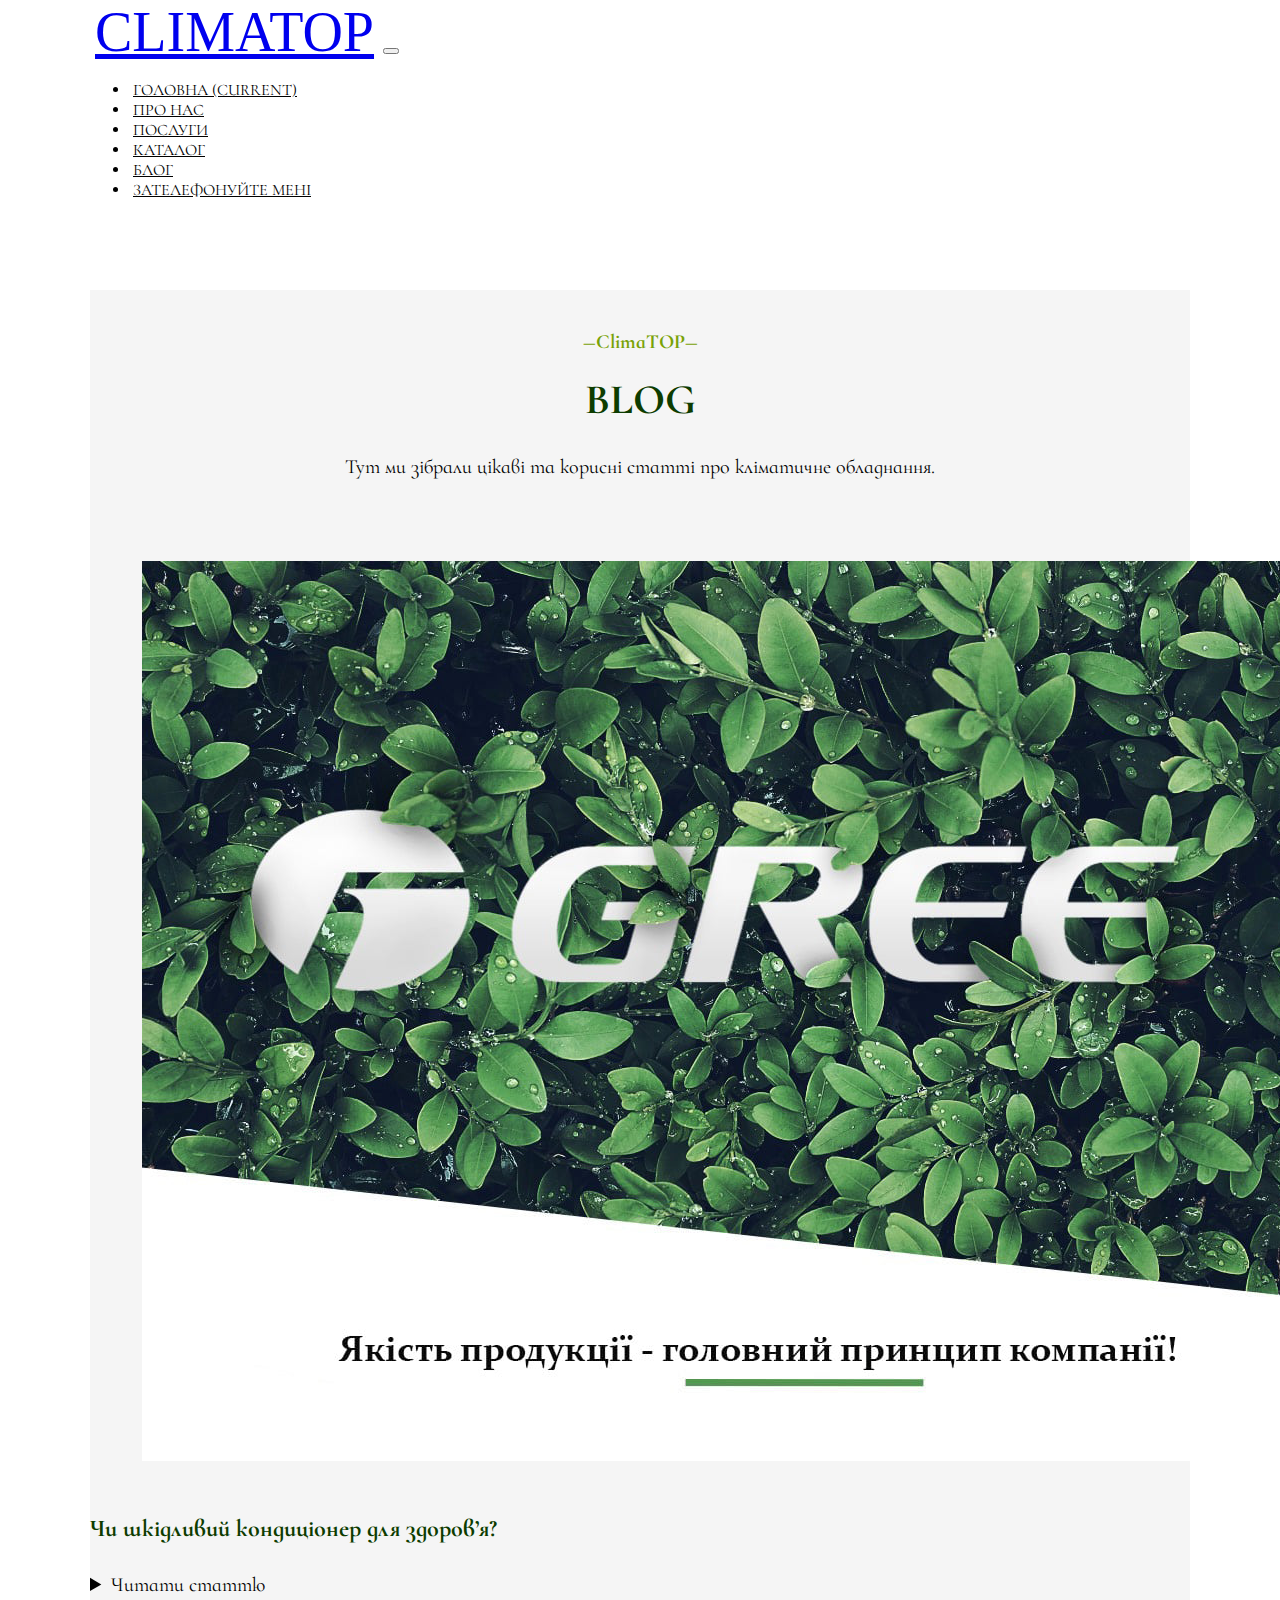
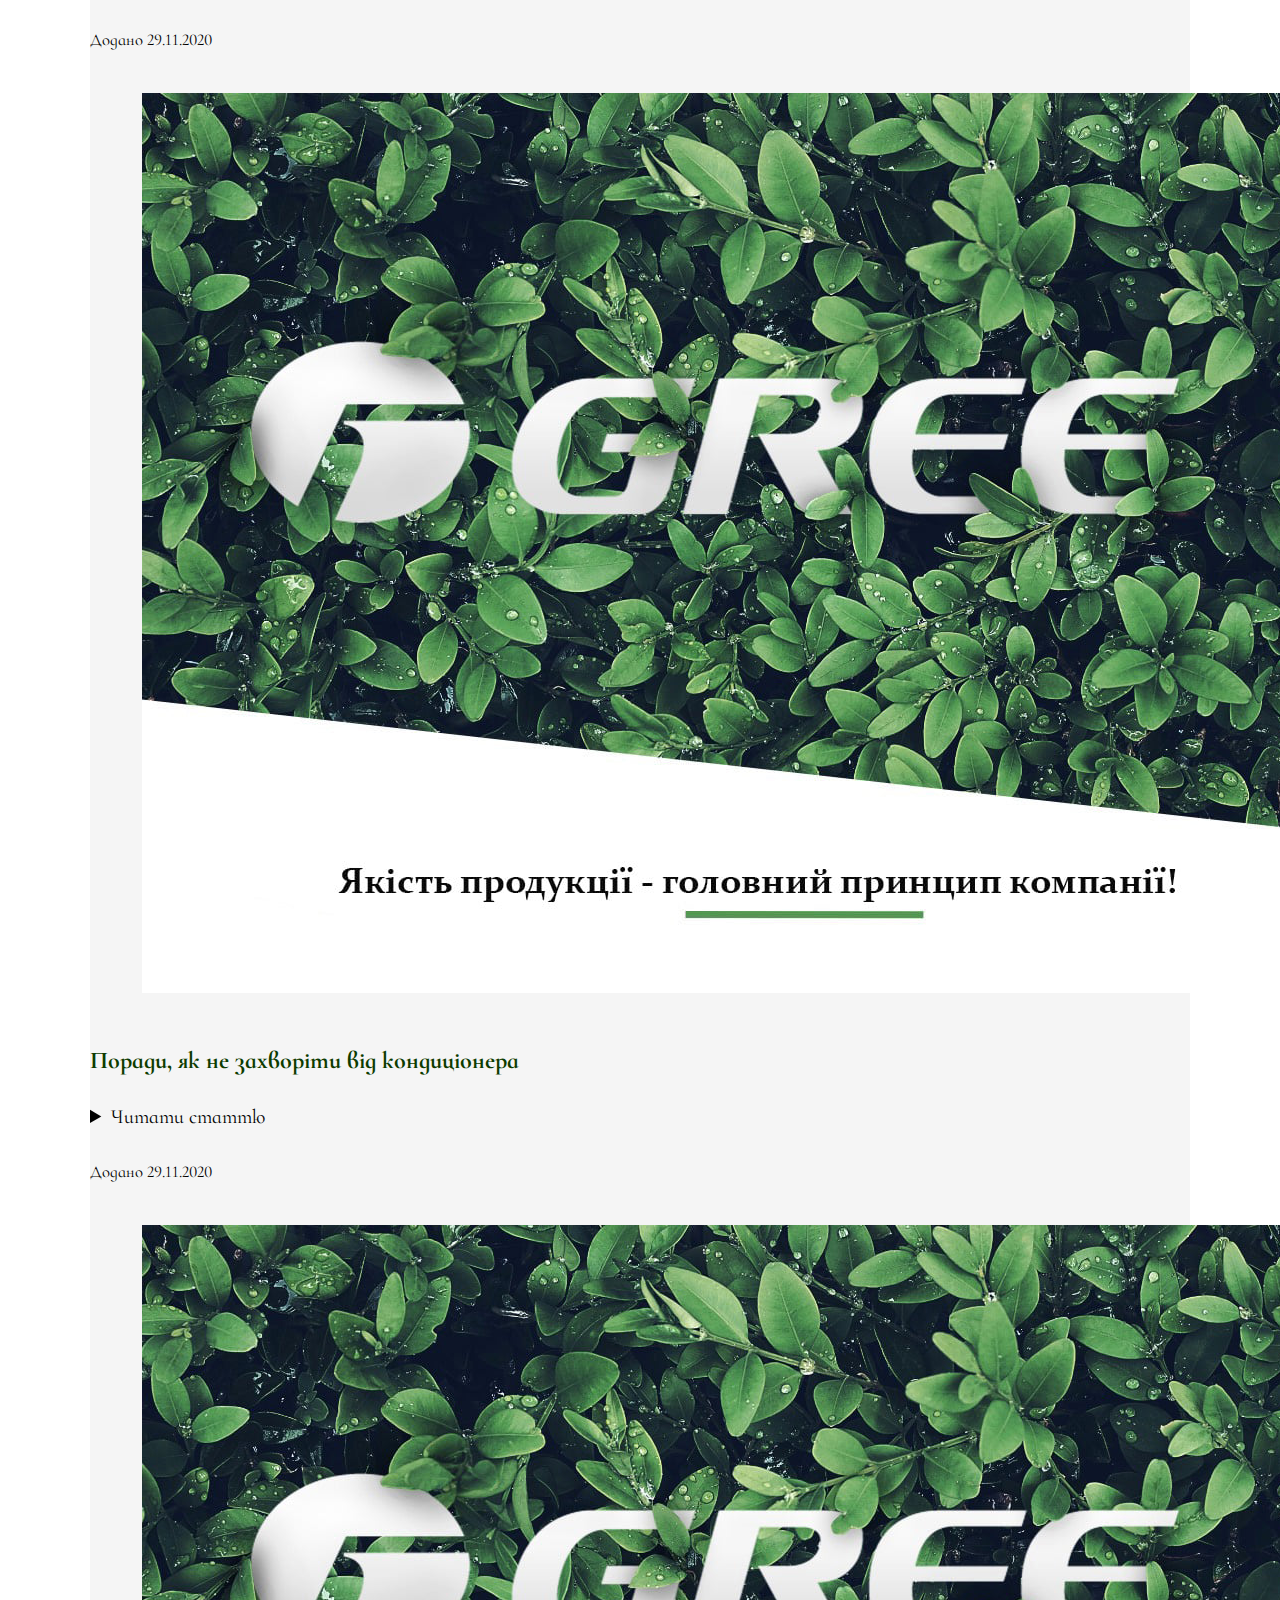
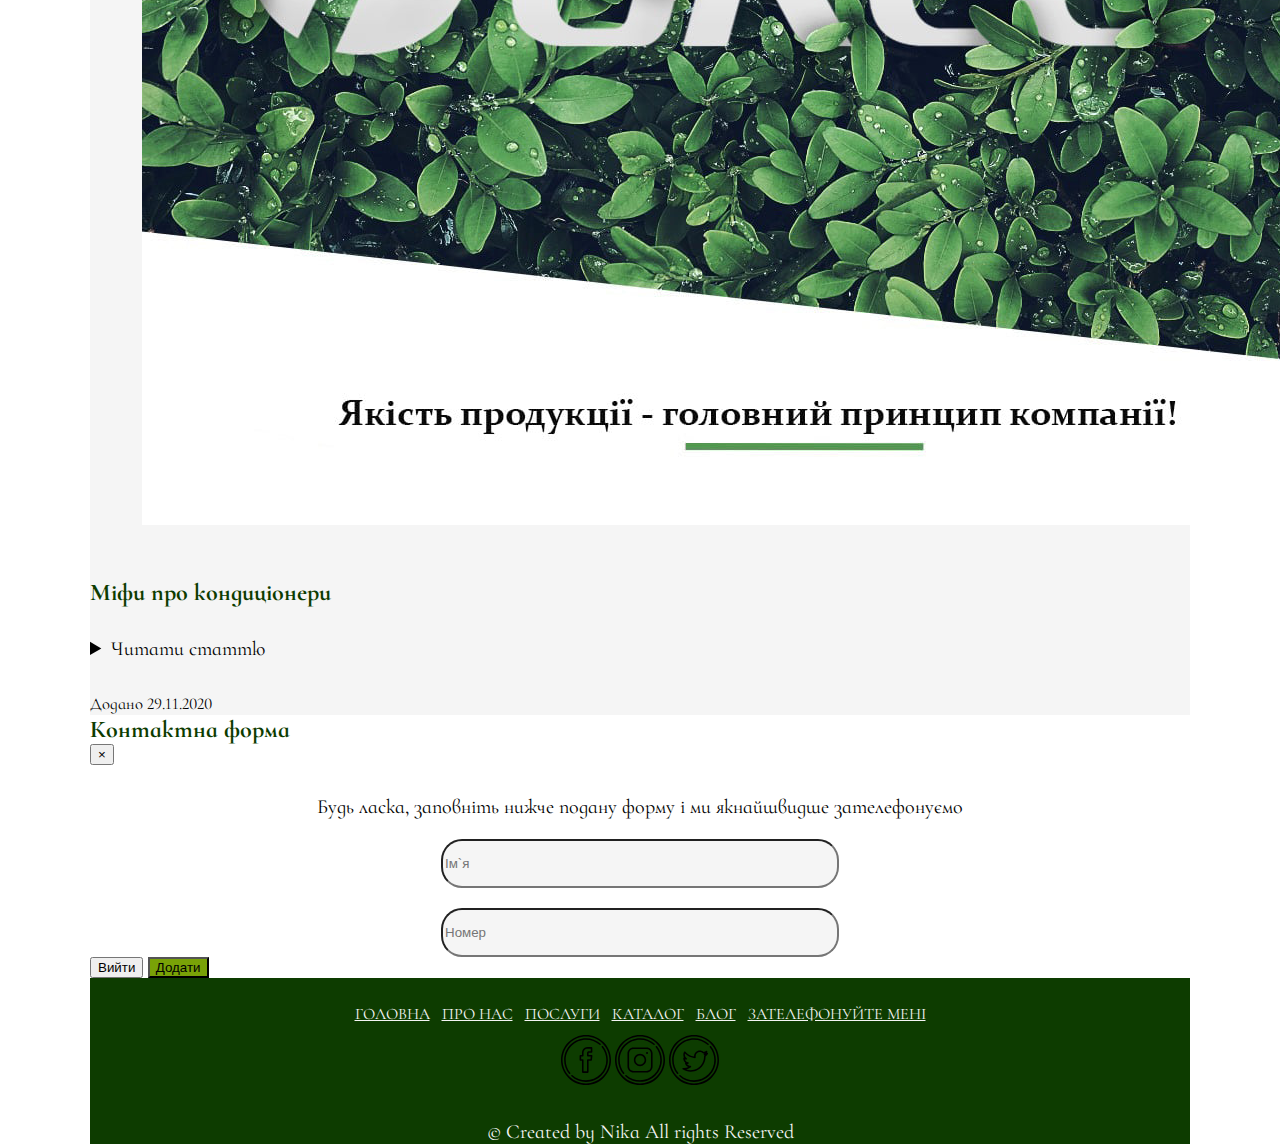
==== commit 244a3ac9: "END" ====
--- a/blog.html
+++ b/blog.html
@@ -9,21 +9,37 @@
 	<link rel="stylesheet" href="css/index.css">
 	<link rel="stylesheet" href="css/blog.css">
 </head>
-
 <body>
-	<header id="menu">
-		<nav>
-			<div class="logo">ClimaTop</div>
-			<div class="menu-items">
-				<a href="index.html#main-page">Головна</a>
-				<a href="index.html#aboutus">Про нас</a>
-				<a href="index.html#services">Послуги</a>
-				<a href="index.html#products">Каталог</a>
-				<a href="index.html#blog">Блог</a>
-				<a href="#" data-toggle="modal" data-target="#products-modal">Зателефонуйте мені</a>
-			</div>
-		</nav>
-	</header>
+		<header>
+	<nav class="navbar navbar-expand-lg navbar-light bg-light">
+		<a class="navbar-brand" href="#">ClimaTop</a>
+		<button class="navbar-toggler" type="button" data-toggle="collapse" data-target="#navbarNav" aria-controls="navbarNav" aria-expanded="false" aria-label="Toggle navigation">
+			<span class="navbar-toggler-icon"></span>
+		</button>
+		<div class="collapse navbar-collapse" id="navbarNav">
+			<ul class="navbar-nav">
+				<li class="nav-item active">
+					<a class="nav-link" href="index.html#main">Головна <span class="sr-only">(current)</span></a>
+				</li>
+				<li class="nav-item">
+					<a class="nav-link" href="index.html#aboutus">Про нас</a>
+				</li>
+				<li class="nav-item">
+					<a class="nav-link" href="index.html#our-services">Послуги</a>
+				</li>
+				<li class="nav-item">
+					<a class="nav-link" href="index.html#our-products">Каталог</a>
+				</li>
+				<li class="nav-item">
+					<a class="nav-link" href="index.html#our-blog">Блог</a>
+				</li>
+				<li class="nav-item">
+					<a class="nav-link" href="#" data-toggle="modal" data-target="#products-modal">Зателефонуйте мені</a>
+				</li>
+			</ul>
+		</div>
+	</nav>
+</header>
 
 	  <section class="blog">
 		<div class="blog-content">
